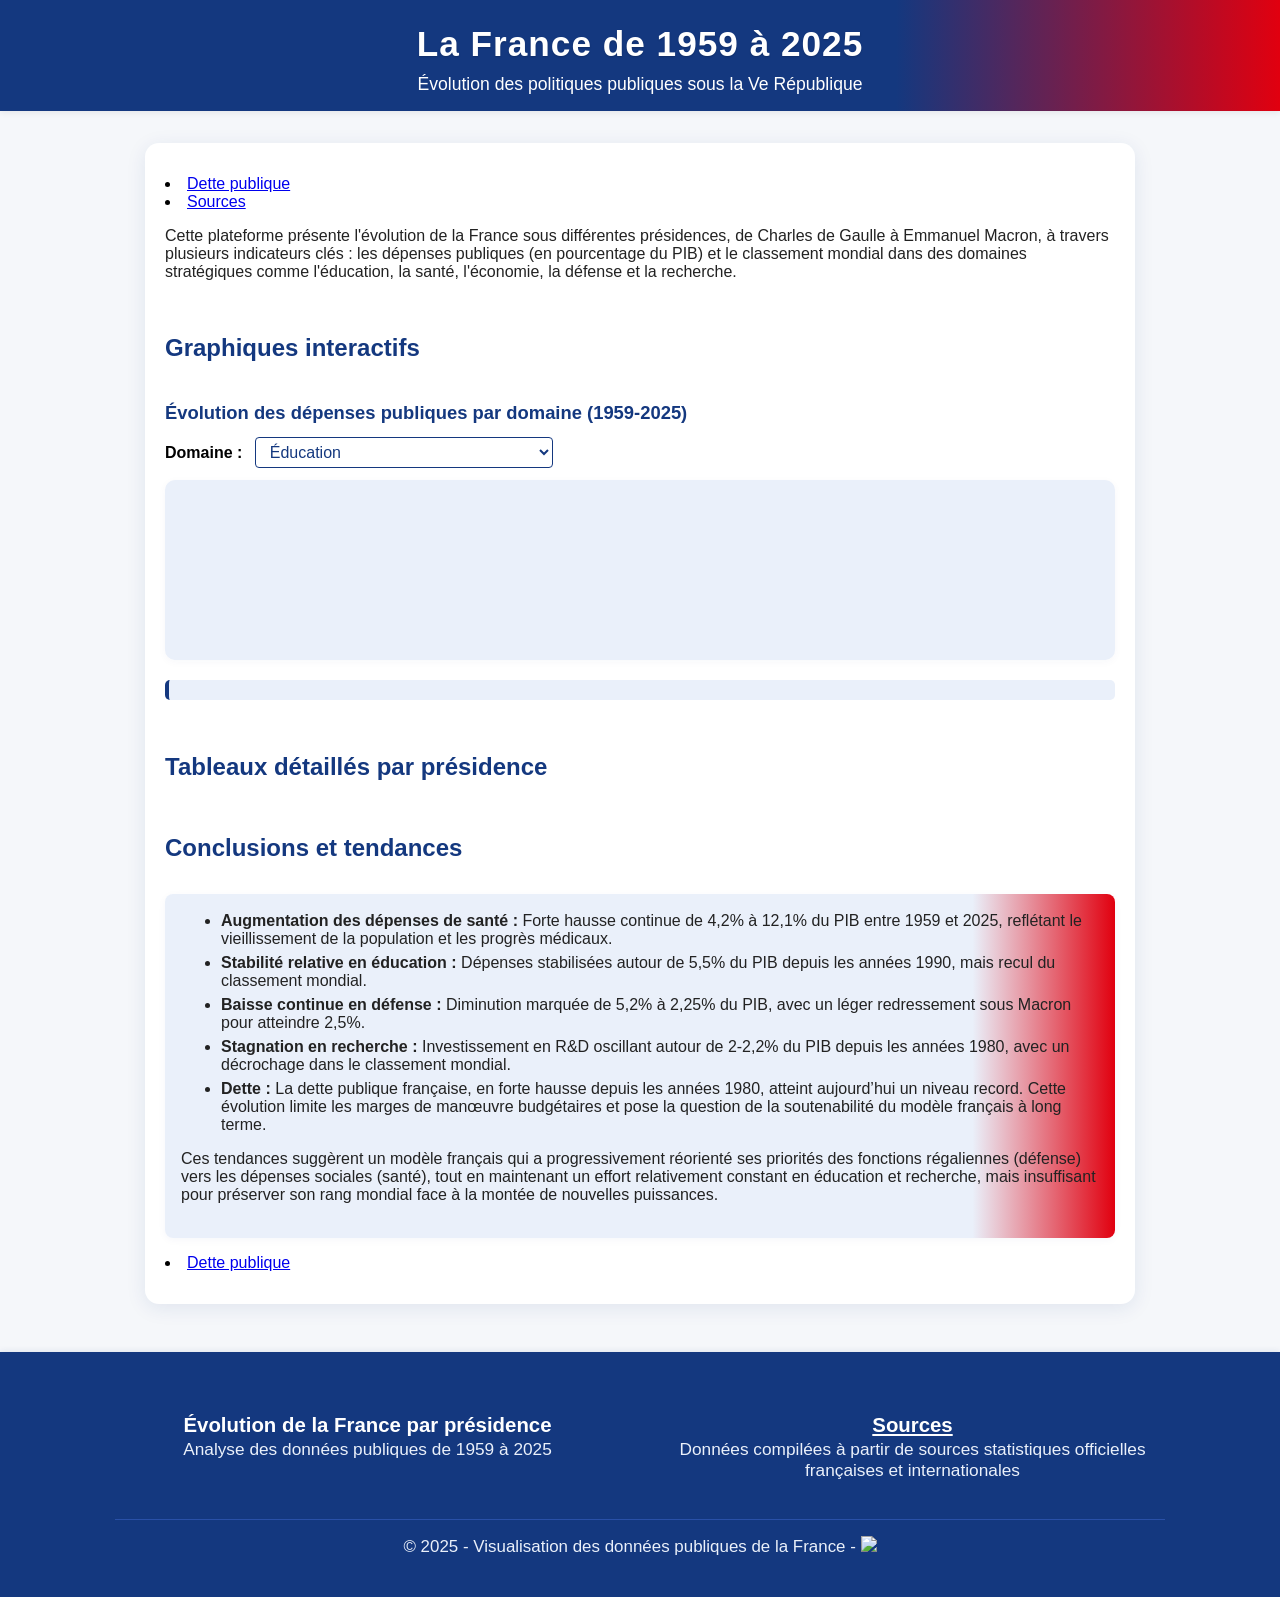
==== index.html @ f0d8b97c "Initial commit" ====
<!DOCTYPE html>
<html lang="fr">
<head>
	<!-- Google Tag Manager -->
	<script>(function(w,d,s,l,i){w[l]=w[l]||[];w[l].push({'gtm.start':
	new Date().getTime(),event:'gtm.js'});var f=d.getElementsByTagName(s)[0],
	j=d.createElement(s),dl=l!='dataLayer'?'&l='+l:'';j.async=true;j.src=
	'https://www.googletagmanager.com/gtm.js?id='+i+dl;f.parentNode.insertBefore(j,f);
	})(window,document,'script','dataLayer','GTM-PNFM7H8Q');</script>
	<!-- End Google Tag Manager -->
	
	<!-- Title tag (60 caractères max, mot-clé au début) -->
	<title>Évolution de la France par Présidence | Données et Classements 2025</title>

	<!-- Meta Description (140-160 caractères, bénéfice + appel à l’action) -->
	<meta name="description" content="Découvrez l’évolution de la France sous chaque président : dépenses publiques, classements mondiaux, santé, éducation, économie. Comparez les tendances et explorez les données clés.">

	<!-- Robots (pour indexation) -->
	<meta name="robots" content="index, follow">

	<!-- Canonical (évite le contenu dupliqué, à adapter si besoin) -->
	<link rel="canonical" href="https://franceevolution.netlify.app/">

	<!-- Viewport (expérience mobile) -->
	<meta name="viewport" content="width=device-width, initial-scale=1">

	<!-- Charset -->
	<meta charset="UTF-8">

	<!-- Open Graph pour Facebook et réseaux sociaux -->
	<meta property="og:title" content="Évolution de la France par Présidence | Données et Classements 2025">
	<meta property="og:description" content="Comparez l’évolution de la France sous chaque président : dépenses publiques, classements mondiaux, santé, éducation, économie.">
	<meta property="og:url" content="https://franceevolution.netlify.app/">
	<meta property="og:type" content="website">
	<meta property="og:image" content="https://franceevolution.netlify.app/dette.jpg"> <!-- À adapter à ton image de partage -->

	<!-- Twitter Card -->
	<meta name="twitter:card" content="summary_large_image">
	<meta name="twitter:title" content="Évolution de la France par Présidence | Données et Classements 2025">
	<meta name="twitter:description" content="Découvrez les tendances de la France sous chaque président : dépenses publiques, classements mondiaux, et plus.">
	<meta name="twitter:image" content="https://franceevolution.netlify.app/dette.jpg"> <!-- À adapter -->
  
  <script src="https://cdn.jsdelivr.net/npm/chart.js"></script>
  <link href="https://fonts.googleapis.com/css?family=Marianne,Roboto:400,700&display=swap" rel="stylesheet">
  <style>
    :root {
      --bleu-republique: #14387f;
      --bleu-fonce: #1b2b4f;
      --bleu-clair: #eaf0fa;
      --rouge-republique: #e1000f;
      --blanc: #fff;
      --gris-clair: #f5f7fa;
      --gris: #dbe2ef;
    }
    body {
      font-family: 'Marianne', 'Roboto', Arial, sans-serif;
      background: var(--gris-clair);
      margin: 0; padding: 0;
    }
    .fr-header {
      background: linear-gradient(90deg, var(--bleu-republique) 70%, var(--rouge-republique) 100%);
      color: var(--blanc);
      padding: 24px 0 16px 0;
      text-align: center;
      margin-bottom: 32px;
      box-shadow: 0 2px 6px #0001;
    }
    .fr-header h1 {
      margin: 0;
      font-size: 2.2em;
      letter-spacing: 1px;
      font-weight: 700;
      text-shadow: 0 1px 2px #0003;
    }
    .fr-container {
      max-width: 950px;
      margin: auto;
      background: var(--blanc);
      padding: 32px 20px 32px 20px;
      border-radius: 14px;
      box-shadow: 0 4px 20px #14387f18;
    }
    h2, h3 {
      color: var(--bleu-republique);
      margin-top: 2.2em;
      margin-bottom: .7em;
      font-weight: 700;
    }
    h2 { font-size: 1.5em; }
    h3 { font-size: 1.15em; }
    p, ul { color: #222; }
    select {
      font-size: 1em;
      border: 1px solid var(--bleu-republique);
      border-radius: 4px;
      padding: 5px 10px;
      background: var(--blanc);
      color: var(--bleu-republique);
      margin-left: 8px;
      margin-bottom: 12px;
    }
    .chart-container {
      background: var(--bleu-clair);
      border-radius: 10px;
      padding: 18px 12px 8px 12px;
      margin-bottom: 20px;
      box-shadow: 0 2px 8px #14387f09;
    }
    table {
      width: 100%;
      border-collapse: separate;
      border-spacing: 0;
      margin-bottom: 32px;
      background: var(--blanc);
      border-radius: 8px;
      overflow: hidden;
      box-shadow: 0 2px 6px #14387f0c;
    }
    th, td {
      padding: 8px 8px;
      border-bottom: 1px solid var(--gris);
      text-align: left;
    }
    th {
      background: var(--bleu-republique);
      color: var(--blanc);
      font-weight: 700;
      font-size: 1em;
    }
    tr:last-child td { border-bottom: none; }
    tr:hover td { background: var(--bleu-clair); }
    .president-title {
      color: var(--bleu-fonce);
      background: linear-gradient(90deg, var(--bleu-clair) 80%, var(--rouge-republique) 100%);
      padding: 8px 0 8px 12px;
      border-radius: 6px;
      font-weight: 700;
      margin: 32px 0 6px 0;
      font-size: 1.08em;
    }
    .explication {
      background: var(--bleu-clair);
      color: var(--bleu-republique);
      border-left: 4px solid var(--bleu-republique);
      border-radius: 5px;
      padding: 10px 16px;
      margin-bottom: 18px;
      margin-top: 8px;
      font-size: 1em;
    }
    .conclusions {
      background: linear-gradient(90deg, var(--bleu-clair) 85%, var(--rouge-republique) 100%);
      border-radius: 8px;
      padding: 18px 16px;
      margin-top: 32px;
      box-shadow: 0 2px 8px #14387f0a;
    }
    .conclusions ul {
      margin-top: 0;
      margin-bottom: 12px;
    }
    .conclusions li {
      margin-bottom: 6px;
    }
    @media (max-width: 700px) {
      .fr-container {padding: 12px;}
      .fr-header {font-size: 1em;}
      th, td {font-size: .97em;}
    }
	.fr-footer {
	  background: var(--bleu-republique);
	  color: var(--blanc);
	  padding: 24px 0 18px 0;
	  text-align: center;
	  font-size: 1.1em;
	  margin-top: 40px;
	}
	.fr-footer__content {
	  max-width: 950px;
	  margin: auto;
	}
	.fr-footer {
	  background: var(--bleu-republique);
	  color: var(--blanc);
	  margin-top: 48px;
	  font-size: 1.08em;
	  box-shadow: 0 -1px 6px #14387f18;
	}
	.fr-footer__content {
	  max-width: 1050px;
	  margin: 0 auto;
	  padding: 38px 32px 18px 32px;
	}
	.fr-footer__row {
	  display: flex;
	  justify-content: space-between;
	  gap: 40px;
	  flex-wrap: wrap;
	}
	.fr-footer__col {
	  min-width: 260px;
	  flex: 1 1 0;
	}
	.fr-footer__title {
	  font-weight: 700;
	  font-size: 1.18em;
	  margin-bottom: 2px;
	  color: var(--blanc);
	}
	.fr-footer__desc {
	  font-size: 1em;
	  color: #eaf0fa;
	  margin-bottom: 10px;
	}
	.fr-footer__divider {
	  border: none;
	  border-top: 1px solid #2950a7;
	  margin: 28px 0 16px 0;
	}
	.fr-footer__copyright {
	  text-align: center;
	  color: #eaf0fa;
	  font-size: 0.98em;
	  margin-bottom: 4px;
	}
	@media (max-width: 800px) {
	  .fr-footer__row {
		flex-direction: column;
		gap: 0;
	  }
	  .fr-footer__content {
		padding: 28px 10px 12px 10px;
	  }
	}
</style>
</head>
<body>
<!-- Google Tag Manager (noscript) -->
<noscript><iframe src="https://www.googletagmanager.com/ns.html?id=GTM-PNFM7H8Q"
height="0" width="0" style="display:none;visibility:hidden"></iframe></noscript>
<!-- End Google Tag Manager (noscript) -->
  <div class="fr-header">
    <h1>La France de 1959 à 2025</h1>
    <div style="font-size:1.1em; font-weight:400; margin-top:10px;">
      Évolution des politiques publiques sous la Ve République
    </div>
  </div>
  <div class="fr-container">
            <li><a href="dette_presidents.html">Dette publique</a></li>
          <li><a href="sources.html">Sources</a></li>
    <p>
      Cette plateforme présente l'évolution de la France sous différentes présidences, de Charles de Gaulle à Emmanuel Macron, à travers plusieurs indicateurs clés : les dépenses publiques (en pourcentage du PIB) et le classement mondial dans des domaines stratégiques comme l'éducation, la santé, l'économie, la défense et la recherche.
    </p>

    <h2>Graphiques interactifs</h2>
    <h3>Évolution des dépenses publiques par domaine (1959-2025)</h3>
    <label for="domaine"><b>Domaine :</b></label>
    <select id="domaine">
      <option value="education">Éducation</option>
      <option value="sante">Santé</option>
      <option value="defense">Défense</option>
      <option value="recherche">Recherche</option>
      <option value="economie">Économie (classement uniquement)</option>
    </select>
    <div class="chart-container">
      <canvas id="graphique"></canvas>
    </div>
    <div id="explication" class="explication"></div>

    <h2>Tableaux détaillés par présidence</h2>
    <div id="tableaux"></div>

    <h2>Conclusions et tendances</h2>
    <div class="conclusions">
      <ul>
        <li><b>Augmentation des dépenses de santé :</b> Forte hausse continue de 4,2% à 12,1% du PIB entre 1959 et 2025, reflétant le vieillissement de la population et les progrès médicaux.</li>
        <li><b>Stabilité relative en éducation :</b> Dépenses stabilisées autour de 5,5% du PIB depuis les années 1990, mais recul du classement mondial.</li>
        <li><b>Baisse continue en défense :</b> Diminution marquée de 5,2% à 2,25% du PIB, avec un léger redressement sous Macron pour atteindre 2,5%.</li>
        <li><b>Stagnation en recherche :</b> Investissement en R&D oscillant autour de 2-2,2% du PIB depuis les années 1980, avec un décrochage dans le classement mondial.</li>
		<li><b>Dette :</b> La dette publique française, en forte hausse depuis les années 1980, atteint aujourd’hui un niveau record. Cette évolution limite les marges de manœuvre budgétaires et pose la question de la soutenabilité du modèle français à long terme.
		</li>		
      </ul>
      <p>
        Ces tendances suggèrent un modèle français qui a progressivement réorienté ses priorités des fonctions régaliennes (défense) vers les dépenses sociales (santé), tout en maintenant un effort relativement constant en éducation et recherche, mais insuffisant pour préserver son rang mondial face à la montée de nouvelles puissances.
      </p>
    </div>
	<P></p><li><a href="dette_presidents.html">Dette publique</a></li>
  </div>
<script>
// Données pour les graphiques
const data = {
  education: [
    { name: "De Gaulle (1959-1969)", depenses: 4.2, classement: 15 },
    { name: "Pompidou (1969-1974)", depenses: 4.9, classement: 13 },
    { name: "Giscard (1974-1981)", depenses: 5.1, classement: 12 },
    { name: "Mitterrand (1981-1995)", depenses: 5.5, classement: 10 },
    { name: "Chirac (1995-2007)", depenses: 5.7, classement: 14 },
    { name: "Sarkozy (2007-2012)", depenses: 5.5, classement: 17 },
    { name: "Hollande (2012-2017)", depenses: 5.5, classement: 19 },
    { name: "Macron (2017-2025)", depenses: 5.3, classement: 22 }
  ],
  sante: [
    { name: "De Gaulle (1959-1969)", depenses: 4.8, classement: 12 },
    { name: "Pompidou (1969-1974)", depenses: 5.5, classement: 10 },
    { name: "Giscard (1974-1981)", depenses: 6.4, classement: 8 },
    { name: "Mitterrand (1981-1995)", depenses: 8.4, classement: 6 },
    { name: "Chirac (1995-2007)", depenses: 10.4, classement: 7 },
    { name: "Sarkozy (2007-2012)", depenses: 11.1, classement: 9 },
    { name: "Hollande (2012-2017)", depenses: 11.4, classement: 10 },
    { name: "Macron (2017-2025)", depenses: 11.8, classement: 12 }
  ],
  defense: [
    { name: "De Gaulle (1959-1969)", depenses: 5.0, classement: 3 },
    { name: "Pompidou (1969-1974)", depenses: 3.9, classement: 4 },
    { name: "Giscard (1974-1981)", depenses: 3.5, classement: 4 },
    { name: "Mitterrand (1981-1995)", depenses: 3.1, classement: 4 },
    { name: "Chirac (1995-2007)", depenses: 2.7, classement: 5 },
    { name: "Sarkozy (2007-2012)", depenses: 2.3, classement: 6 },
    { name: "Hollande (2012-2017)", depenses: 2.3, classement: 6 },
    { name: "Macron (2017-2025)", depenses: 2.4, classement: 7 }
  ],
  recherche: [
    { name: "De Gaulle (1959-1969)", depenses: 1.6, classement: 8 },
    { name: "Pompidou (1969-1974)", depenses: 1.9, classement: 8 },
    { name: "Giscard (1974-1981)", depenses: 1.8, classement: 9 },
    { name: "Mitterrand (1981-1995)", depenses: 2.0, classement: 8 },
    { name: "Chirac (1995-2007)", depenses: 2.1, classement: 9 },
    { name: "Sarkozy (2007-2012)", depenses: 2.2, classement: 11 },
    { name: "Hollande (2012-2017)", depenses: 2.2, classement: 12 },
    { name: "Macron (2017-2025)", depenses: 2.2, classement: 13 }
  ],
  economie: [
    { name: "De Gaulle (1959-1969)", depenses: null, classement: 6 },
    { name: "Pompidou (1969-1974)", depenses: null, classement: 6 },
    { name: "Giscard (1974-1981)", depenses: null, classement: 5 },
    { name: "Mitterrand (1981-1995)", depenses: null, classement: 6 },
    { name: "Chirac (1995-2007)", depenses: null, classement: 7 },
    { name: "Sarkozy (2007-2012)", depenses: null, classement: 6 },
    { name: "Hollande (2012-2017)", depenses: null, classement: 6 },
    { name: "Macron (2017-2025)", depenses: null, classement: 8 }
  ]
};

const explications = {
  education: "L'effort budgétaire pour l'éducation a augmenté jusqu'au milieu des années 90 pour ensuite se stabiliser autour de 5,5% du PIB. Cependant, malgré ces dépenses relativement stables, le classement mondial de la France s'est dégradé progressivement, passant du top 10 à une position autour de la 20ème place.",
  sante: "Les dépenses de santé ont connu une forte augmentation, passant d'environ 5% à près de 12% du PIB entre 1959 et 2025. Paradoxalement, malgré cette hausse continue des dépenses, la position mondiale de la France s'est légèrement dégradée depuis les années 2000, suggérant des problèmes d'efficience du système de santé.",
  defense: "Les dépenses de défense ont fortement diminué depuis l'ère de Gaulle (5% du PIB) jusqu'aux années 2010 (2,3%). Un léger rebond est observable sous la présidence Macron. Ce désengagement progressif s'est traduit par un recul dans le classement mondial, la France passant de la 3ème à la 7ème place.",
  recherche: "Les dépenses en recherche et développement sont relativement stables depuis les années 80, autour de 2-2,2% du PIB. Toutefois, la position mondiale de la France s'est détériorée, suggérant un effort insuffisant par rapport à d'autres pays qui investissent davantage dans l'innovation.",
  economie: "La position économique mondiale de la France s'est globalement maintenue entre la 5ème et la 8ème place, avec une tendance au léger recul sur la période récente. Ce phénomène reflète principalement l'émergence de nouvelles puissances économiques (Chine, Inde, Brésil) plutôt qu'un déclin absolu.<br><b>Note :</b> Pour l'économie, seul le classement du PIB nominal est représenté."
};

let chart;
function updateChart(domaine) {
  const ctx = document.getElementById('graphique').getContext('2d');
  const d = data[domaine];
  const labels = d.map(x => x.name);
  const classement = d.map(x => x.classement);
  const depenses = d.map(x => x.depenses);

  if(chart) chart.destroy();

  const datasets = [];
  if(domaine !== 'economie') {
    datasets.push({
      label: 'Dépenses (% PIB)',
      data: depenses,
      borderColor: '#14387f',
      backgroundColor: 'rgba(20,56,127,0.08)',
      pointBackgroundColor: '#14387f',
      yAxisID: 'y',
      spanGaps: true,
      tension: 0.35
    });
  }
  datasets.push({
    label: 'Classement mondial',
    data: classement,
    borderColor: '#e1000f',
    backgroundColor: 'rgba(225,0,15,0.08)',
    pointBackgroundColor: '#e1000f',
    yAxisID: 'y1',
    tension: 0.35
  });

  chart = new Chart(ctx, {
    type: 'line',
    data: { labels, datasets },
    options: {
      responsive: true,
      interaction: { mode: 'index', intersect: false },
      stacked: false,
      plugins: { legend: { position: 'top' } },
      scales: {
        y: {
          type: 'linear',
          display: domaine !== 'economie',
          position: 'left',
          title: { display: true, text: '% du PIB', color: '#14387f' },
          grid: { color: '#eaf0fa' },
          ticks: { color: '#14387f' }
        },
        y1: {
          type: 'linear',
          display: true,
          position: 'right',
          reverse: true,
          title: { display: true, text: 'Classement mondial (plus bas = mieux)', color: '#e1000f' },
          grid: { drawOnChartArea: false },
          ticks: { color: '#e1000f' }
        }
      }
    }
  });

  document.getElementById('explication').innerHTML = explications[domaine];
}

document.getElementById('domaine').addEventListener('change', function() {
  updateChart(this.value);
});
updateChart('education');

// Tableaux détaillés par présidence
const tableaux = [
  {
    president: "Charles de Gaulle (1959-1969)",
    data: [
      ["Éducation", "3,5% → 4,8%", "~15ème", "Réforme de l'enseignement supérieur, création des IUT"],
      ["Santé", "4,2% → 5,3%", "~12ème", "Création des CHU, développement du système de sécurité sociale"],
      ["Économie", "N/A", "~6ème", '"Trente Glorieuses", croissance moyenne de 5%'],
      ["Défense", "5,2% → 4,8%", "3ème", "Développement de la force de frappe nucléaire"],
      ["Recherche", "1,4% → 1,8%", "~8ème", "Création du CNES, développement aérospatial"],
	  ["Dette", "25% → 15%", "~140ᵉ", "Baisse de 10 points du PIB sur le mandat"]
    ]
  },
  {
    president: "Georges Pompidou (1969-1974)",
    data: [
      ["Éducation", "4,8% → 5,0%", "~13ème", "Poursuite des réformes universitaires"],
      ["Santé", "5,3% → 5,7%", "~10ème", "Amélioration de la couverture sociale"],
      ["Économie", "N/A", "~6ème", "Croissance moyenne de 5,2%"],
      ["Défense", "4,0% → 3,7%", "4ème", "Modernisation des forces conventionnelles"],
      ["Recherche", "1,8% → 1,9%", "~8ème", "Développement technologique et industriel"],
	  ["Dette", "15% → 14,5%", "~130ᵉ", "Baisse de 0,5 point du PIB sur le mandat"]
    ]
  },
  {
    president: "Valéry Giscard d'Estaing (1974-1981)",
    data: [
      ["Éducation", "5,0% → 5,1%", "~12ème", "Réforme du collège unique (Haby)"],
      ["Santé", "5,7% → 7,0%", "~8ème", "Extension de la sécurité sociale"],
      ["Économie", "N/A", "~5ème", "Chocs pétroliers, début de la crise économique"],
      ["Défense", "3,7% → 3,3%", "4ème", "Restructuration des industries d'armement"],
      ["Recherche", "1,9% → 1,8%", "~9ème", "Développement du programme nucléaire civil"],
	  ["Dette", "14,5% → 21%", "~120ᵉ", "Hausse de 6,5 points du PIB sur le mandat"]
    ]
  },
  {
    president: "François Mitterrand (1981-1995)",
    data: [
      ["Éducation", "5,1% → 5,9%", "~10ème", "Objectif 80% au bac, création des IUFM"],
      ["Santé", "7,0% → 9,8%", "~6ème", "CMU, amélioration de l'accès aux soins"],
      ["Économie", "N/A", "~5ème → ~7ème", "Nationalisations puis privatisations, crise de 1993"],
      ["Défense", "3,3% → 3,0%", "4ème", "Modernisation de la dissuasion nucléaire"],
      ["Recherche", "1,8% → 2,2%", "~8ème", "Grands programmes technologiques (TGV, Ariane)"],
	  ["Dette", "21% → 56%", "~50ᵉ", "Hausse de 35 points du PIB sur le mandat"]
    ]
  },
  {
    president: "Jacques Chirac (1995-2007)",
    data: [
      ["Éducation", "5,9% → 5,6%", "12ème → 15ème", "Réformes des universités et de l'enseignement pro"],
      ["Santé", "9,8% → 10,9%", "6ème → 8ème", "Instauration de la CMU, réforme hospitalière"],
      ["Économie", "N/A", "7ème → 6ème", "Adoption de l'euro, croissance modérée"],
      ["Défense", "3,0% → 2,4%", "4ème → 5ème", "Fin du service militaire, professionnalisation"],
      ["Recherche", "2,2% → 2,1%", "8ème → 10ème", "Relative stagnation, début du décrochage"],
	  ["Dette", "56% → 65%", "~35ᵉ", "Hausse de 9 points du PIB sur le mandat"]
    ]
  },
  {
    president: "Nicolas Sarkozy (2007-2012)",
    data: [
      ["Éducation", "5,6% → 5,5%", "15ème → 18ème", "Autonomie des universités, réduction postes"],
      ["Santé", "10,9% → 11,3%", "8ème → 10ème", "Loi HPST, crise des hôpitaux"],
      ["Économie", "N/A", "6ème → 5ème", "Crise financière de 2008, plans de relance"],
      ["Défense", "2,4% → 2,3%", "5ème → 6ème", "Réintégration dans l'OTAN, réduction du format"],
      ["Recherche", "2,1% → 2,2%", "10ème → 12ème", "Programme Investissements d'Avenir"],
	  ["Dette", "65% → 91%", "~20ᵉ", "Hausse de 26 points du PIB sur le mandat"]
    ]
  },
  {
    president: "François Hollande (2012-2017)",
    data: [
      ["Éducation", "5,5% → 5,4%", "18ème → 20ème", "Réforme des rythmes scolaires, création postes"],
      ["Santé", "11,3% → 11,5%", "10ème → 11ème", "Loi Santé, tiers payant"],
      ["Économie", "N/A", "5ème → 7ème", "Pacte de responsabilité, crédit d'impôt compétitivité"],
      ["Défense", "2,3% → 2,25%", "6ème → 6ème", "Opérations extérieures (Mali, Syrie)"],
      ["Recherche", "2,2% → 2,3%", "12ème → 11ème", "Légère hausse des investissements"],
	  ["Dette", "91% → 99%", "~15ᵉ", "Hausse de 8 points du PIB sur le mandat"]
    ]
  },
  {
    president: "Emmanuel Macron (2017-2025)",
    data: [
      ["Éducation", "5,4% → 5,3%", "20ème → 23ème", "Réformes du baccalauréat, dédoublement CP/CE1 en REP"],
      ["Santé", "11,5% → 12,1%", "11ème → 13ème", "Plan Ma Santé 2022, gestion Covid-19, Ségur"],
      ["Économie", "N/A", "7ème → 8ème", "Réformes du travail et de la fiscalité, Covid, inflation"],
      ["Défense", "2,25% → 2,5%", "6ème → 7ème", "Hausse budget, Loi de programmation 2.0% OTAN"],
      ["Recherche", "2,3% → 2,1%", "11ème → 15ème", "Loi de Programmation Recherche, crédits d'innovation"],
	  ["Dette", "99% → 111%", "~12ᵉ", "Hausse de 12 points du PIB sur le mandat (estimation 2024)"]
    ]
  }
];

let html = '';
for (const pres of tableaux) {
  html += `<div class="president-title">${pres.president}</div><table><thead><tr>
    <th>Domaine</th><th>Dépenses (% du PIB)</th><th>Classement mondial</th><th>Notes</th>
    </tr></thead><tbody>`;
  for (const row of pres.data) {
    html += `<tr>${row.map(cell => `<td>${cell}</td>`).join('')}</tr>`;
  }
  html += `</tbody></table>`;
}
document.getElementById('tableaux').innerHTML = html;
</script>
	<footer class="fr-footer">
	  <div class="fr-footer__content">
		<div class="fr-footer__row">
		  <div class="fr-footer__col">
			<div class="fr-footer__title">Évolution de la France par présidence</div>
			<div class="fr-footer__desc">Analyse des données publiques de 1959 à 2025</div>
		  </div>
		  <div class="fr-footer__col">
			<div class="fr-footer__title"><a href="sources.html" style="color:inherit;text-decoration:underline;">Sources</a></div>
			<div class="fr-footer__desc">Données compilées à partir de sources statistiques officielles françaises et internationales</div>
		  </div>
		</div>
		<hr class="fr-footer__divider">
		<div class="fr-footer__copyright">
		  © 2025 - Visualisation des données publiques de la France - <a href="http://www.mon-compteur.fr"><img src="http://www.mon-compteur.fr/html_c01genv2-245014-3" border="0" /></a>

		</div>
	  </div>
	</footer>
</body>
</html>
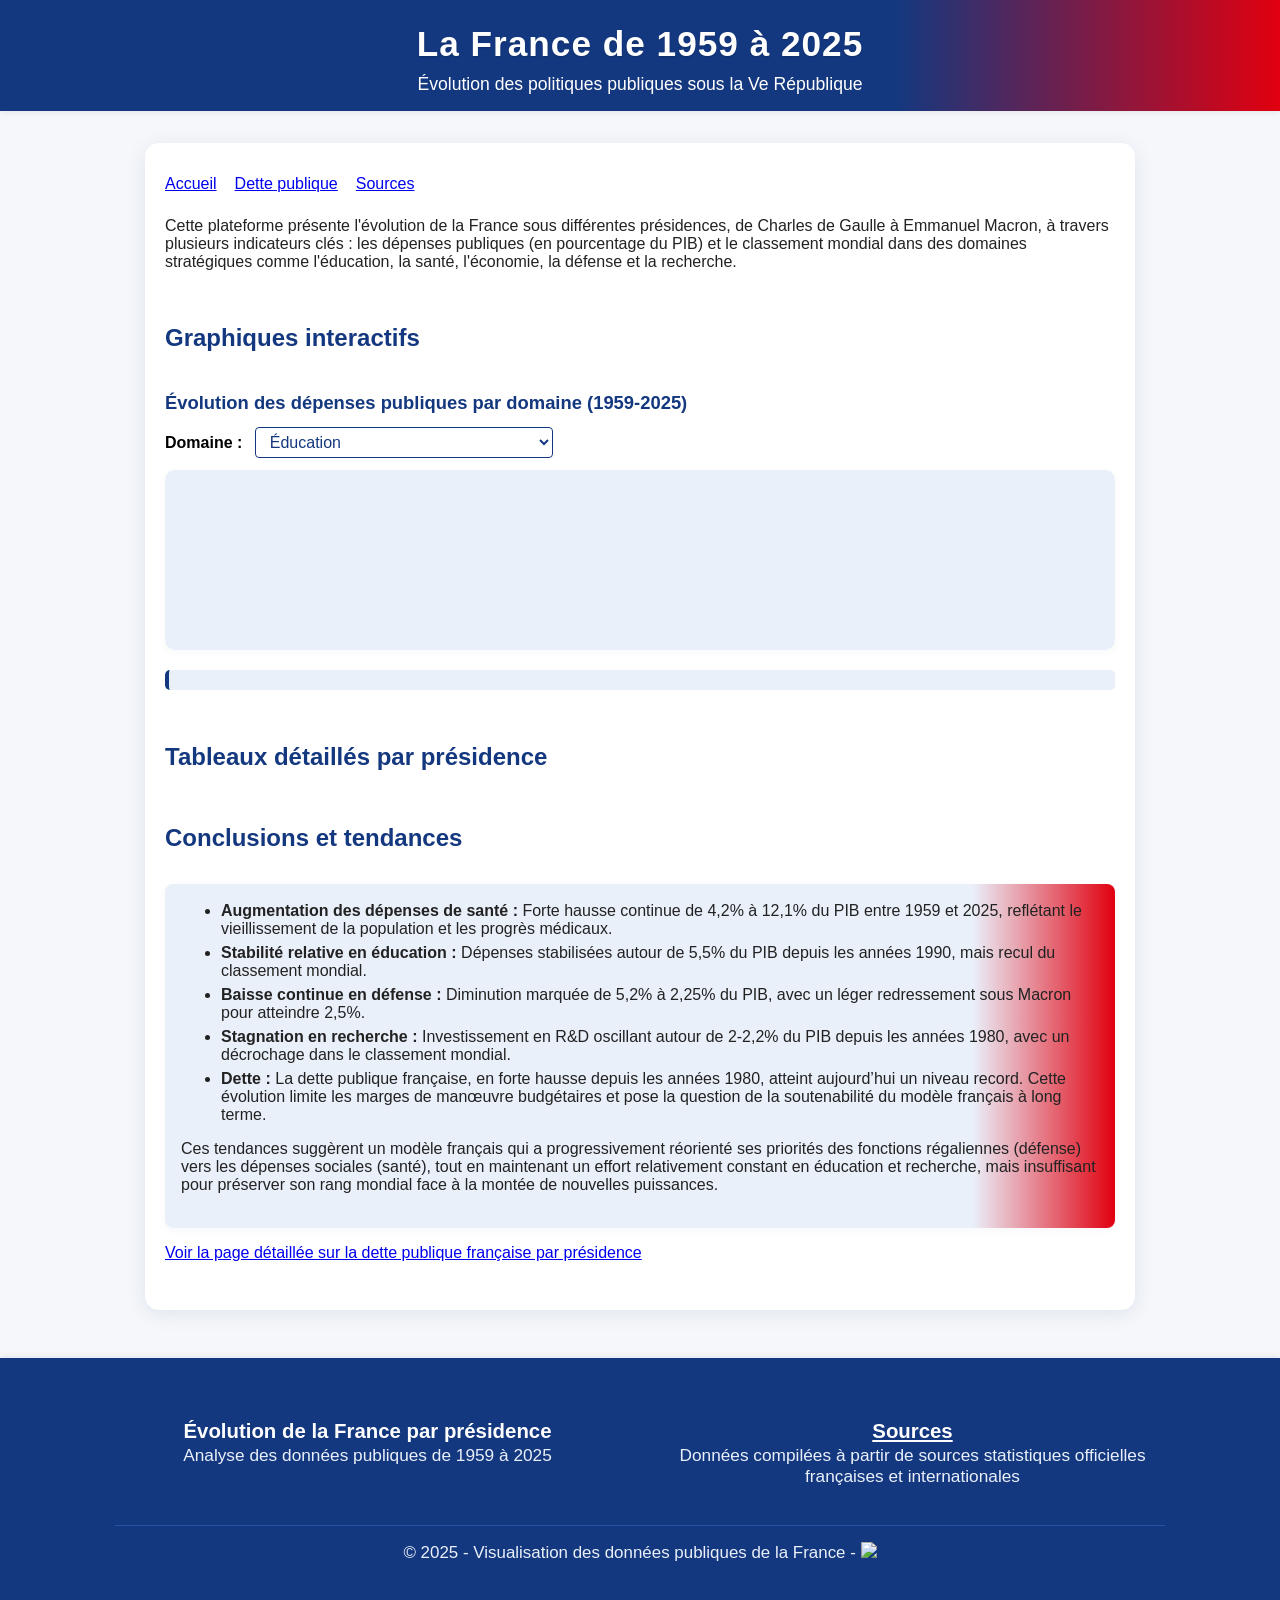
==== commit 00c79ced: "Improve SEO metadata and add sitemap" ====
--- a/index.html
+++ b/index.html
@@ -19,7 +19,7 @@
 	<meta name="robots" content="index, follow">
 
 	<!-- Canonical (évite le contenu dupliqué, à adapter si besoin) -->
-	<link rel="canonical" href="https://franceevolution.netlify.app/">
+  <link rel="canonical" href="https://maurice-churlet.github.io/France-Evolution-Site/">
 
 	<!-- Viewport (expérience mobile) -->
 	<meta name="viewport" content="width=device-width, initial-scale=1">
@@ -30,15 +30,26 @@
 	<!-- Open Graph pour Facebook et réseaux sociaux -->
 	<meta property="og:title" content="Évolution de la France par Présidence | Données et Classements 2025">
 	<meta property="og:description" content="Comparez l’évolution de la France sous chaque président : dépenses publiques, classements mondiaux, santé, éducation, économie.">
-	<meta property="og:url" content="https://franceevolution.netlify.app/">
+  <meta property="og:url" content="https://maurice-churlet.github.io/France-Evolution-Site/">
 	<meta property="og:type" content="website">
-	<meta property="og:image" content="https://franceevolution.netlify.app/dette.jpg"> <!-- À adapter à ton image de partage -->
+  <meta property="og:site_name" content="France Evolution Site">
+  <meta property="og:image" content="https://maurice-churlet.github.io/France-Evolution-Site/dette.jpg">
 
 	<!-- Twitter Card -->
 	<meta name="twitter:card" content="summary_large_image">
 	<meta name="twitter:title" content="Évolution de la France par Présidence | Données et Classements 2025">
 	<meta name="twitter:description" content="Découvrez les tendances de la France sous chaque président : dépenses publiques, classements mondiaux, et plus.">
-	<meta name="twitter:image" content="https://franceevolution.netlify.app/dette.jpg"> <!-- À adapter -->
+  <meta name="twitter:image" content="https://maurice-churlet.github.io/France-Evolution-Site/dette.jpg">
+  <script type="application/ld+json">
+  {
+    "@context": "https://schema.org",
+    "@type": "WebSite",
+    "name": "La France de 1959 à 2025",
+    "url": "https://maurice-churlet.github.io/France-Evolution-Site/",
+    "description": "Analyse de l'évolution des dépenses publiques, de la dette publique et des classements internationaux de la France sous la Ve République.",
+    "inLanguage": "fr-FR"
+  }
+  </script>
   
   <script src="https://cdn.jsdelivr.net/npm/chart.js"></script>
   <link href="https://fonts.googleapis.com/css?family=Marianne,Roboto:400,700&display=swap" rel="stylesheet">
@@ -246,8 +257,13 @@
     </div>
   </div>
   <div class="fr-container">
-            <li><a href="dette_presidents.html">Dette publique</a></li>
-          <li><a href="sources.html">Sources</a></li>
+    <nav aria-label="Navigation principale" style="margin-bottom:24px;">
+      <ul style="display:flex;gap:18px;flex-wrap:wrap;list-style:none;padding:0;margin:0;">
+        <li><a href="index.html">Accueil</a></li>
+        <li><a href="dette_presidents.html">Dette publique</a></li>
+        <li><a href="sources.html">Sources</a></li>
+      </ul>
+    </nav>
     <p>
       Cette plateforme présente l'évolution de la France sous différentes présidences, de Charles de Gaulle à Emmanuel Macron, à travers plusieurs indicateurs clés : les dépenses publiques (en pourcentage du PIB) et le classement mondial dans des domaines stratégiques comme l'éducation, la santé, l'économie, la défense et la recherche.
     </p>
@@ -284,7 +300,7 @@
         Ces tendances suggèrent un modèle français qui a progressivement réorienté ses priorités des fonctions régaliennes (défense) vers les dépenses sociales (santé), tout en maintenant un effort relativement constant en éducation et recherche, mais insuffisant pour préserver son rang mondial face à la montée de nouvelles puissances.
       </p>
     </div>
-	<P></p><li><a href="dette_presidents.html">Dette publique</a></li>
+	<p><a href="dette_presidents.html">Voir la page détaillée sur la dette publique française par présidence</a></p>
   </div>
 <script>
 // Données pour les graphiques
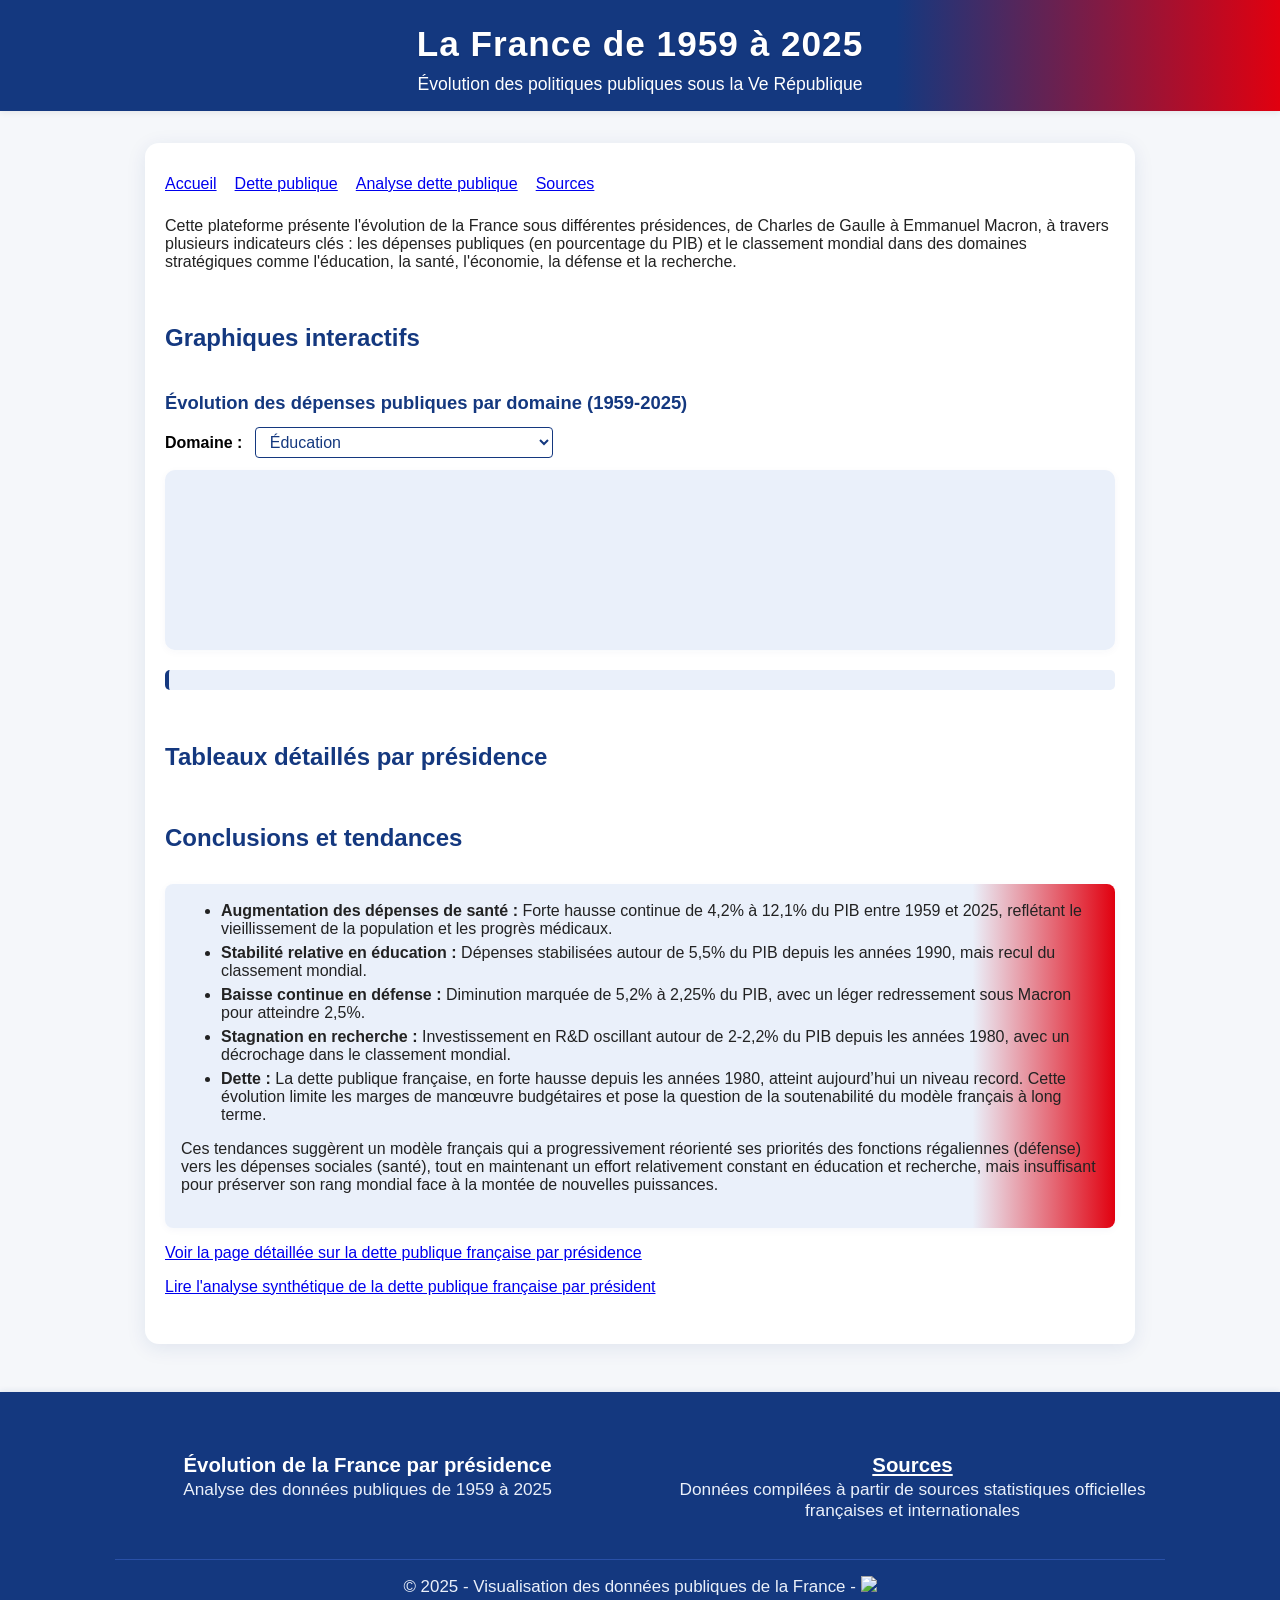
==== commit 31206fbe: "Add SEO article page for public debt" ====
--- a/index.html
+++ b/index.html
@@ -261,6 +261,7 @@
       <ul style="display:flex;gap:18px;flex-wrap:wrap;list-style:none;padding:0;margin:0;">
         <li><a href="index.html">Accueil</a></li>
         <li><a href="dette_presidents.html">Dette publique</a></li>
+        <li><a href="dette-publique-france-president.html">Analyse dette publique</a></li>
         <li><a href="sources.html">Sources</a></li>
       </ul>
     </nav>
@@ -301,6 +302,7 @@
       </p>
     </div>
 	<p><a href="dette_presidents.html">Voir la page détaillée sur la dette publique française par présidence</a></p>
+  <p><a href="dette-publique-france-president.html">Lire l'analyse synthétique de la dette publique française par président</a></p>
   </div>
 <script>
 // Données pour les graphiques
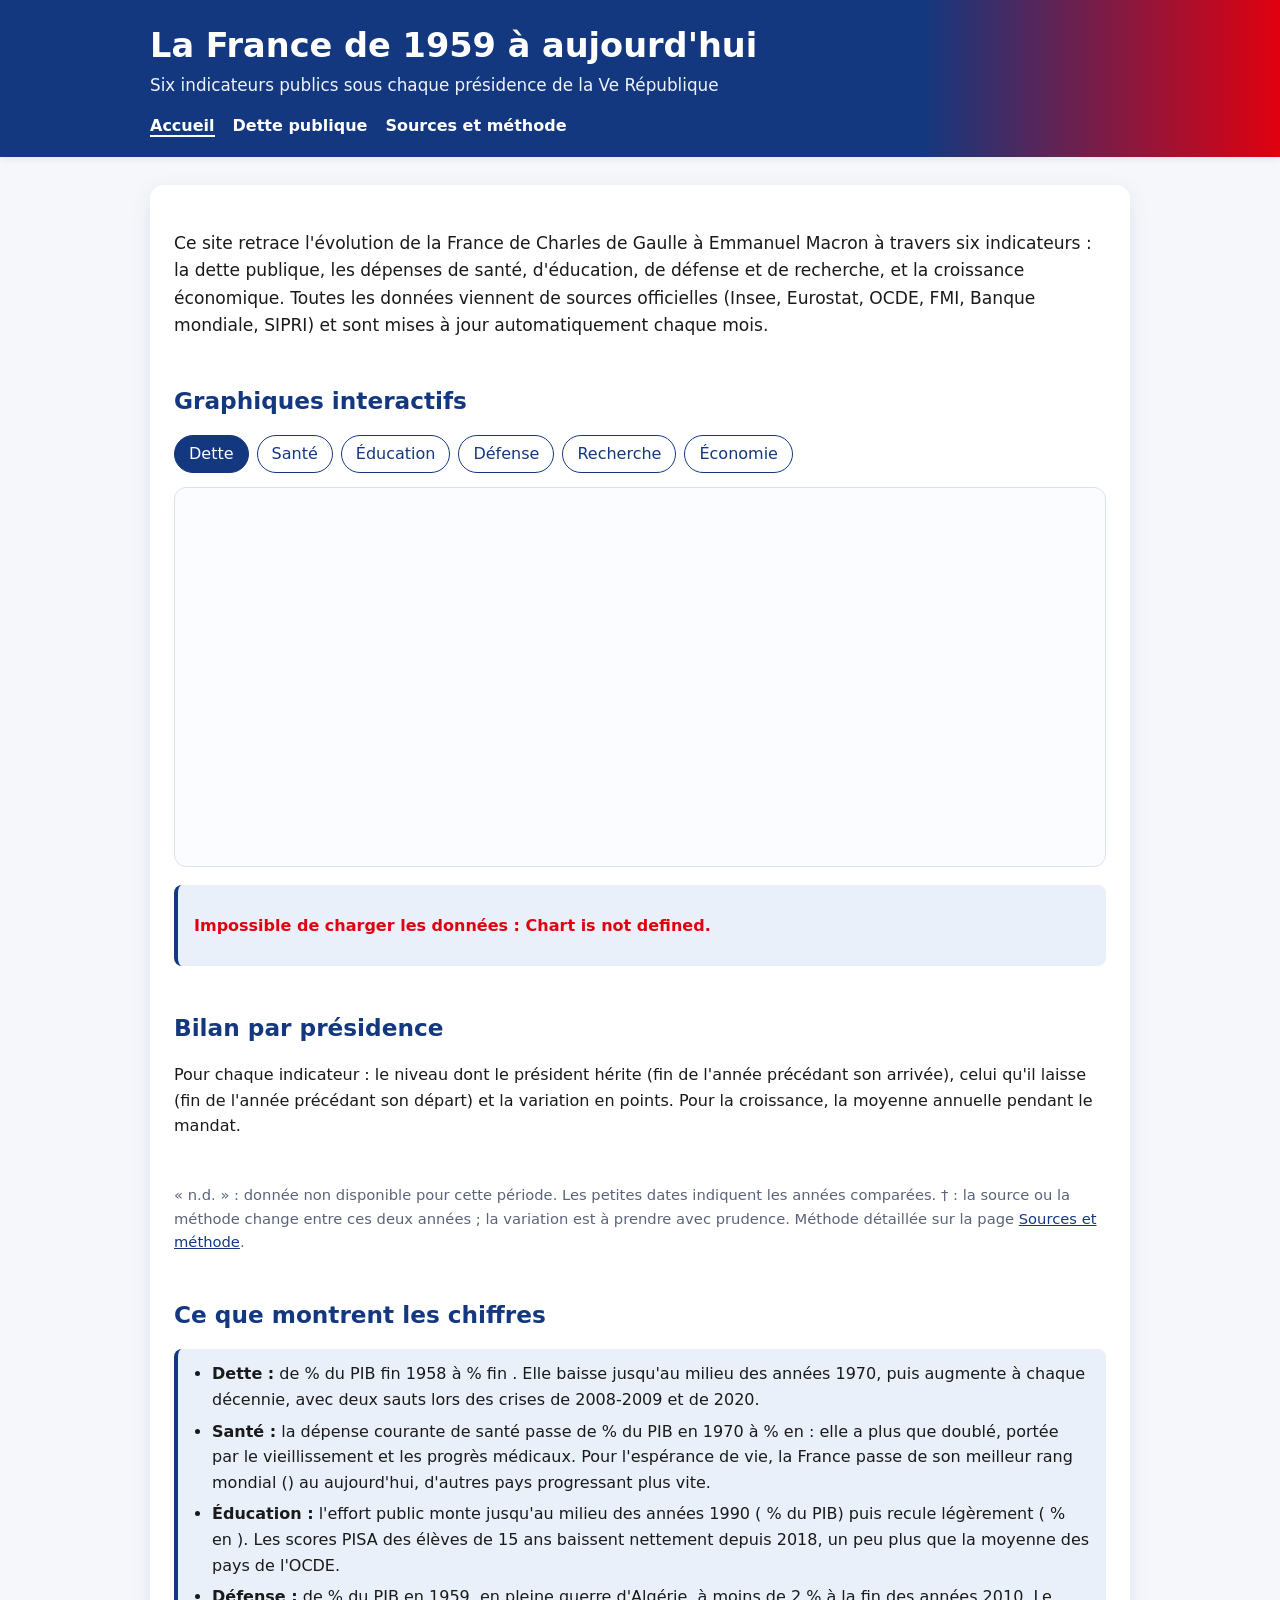
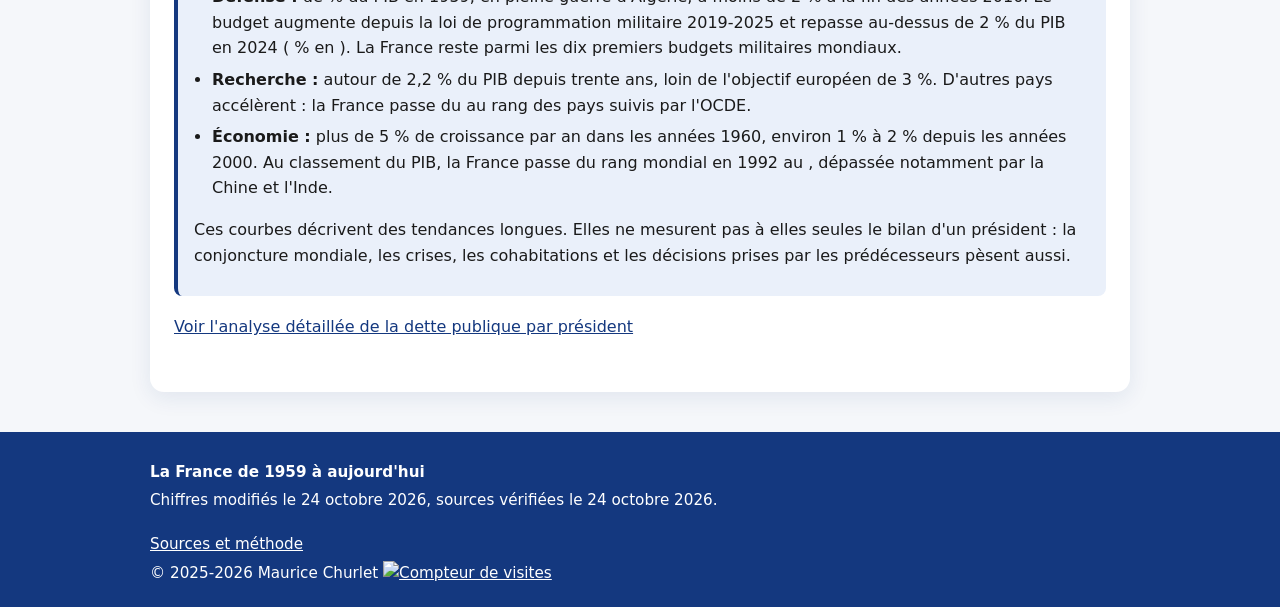
==== commit e08d50ef: "Données officielles automatisées et refonte des pages - scripts/maj_donnees.py télécharge les séries" ====
--- a/index.html
+++ b/index.html
@@ -1,565 +1,241 @@
 <!DOCTYPE html>
 <html lang="fr">
 <head>
-	<!-- Google Tag Manager -->
-	<script>(function(w,d,s,l,i){w[l]=w[l]||[];w[l].push({'gtm.start':
-	new Date().getTime(),event:'gtm.js'});var f=d.getElementsByTagName(s)[0],
-	j=d.createElement(s),dl=l!='dataLayer'?'&l='+l:'';j.async=true;j.src=
-	'https://www.googletagmanager.com/gtm.js?id='+i+dl;f.parentNode.insertBefore(j,f);
-	})(window,document,'script','dataLayer','GTM-PNFM7H8Q');</script>
-	<!-- End Google Tag Manager -->
-	
-	<!-- Title tag (60 caractères max, mot-clé au début) -->
-	<title>Évolution de la France par Présidence | Données et Classements 2025</title>
-
-	<!-- Meta Description (140-160 caractères, bénéfice + appel à l’action) -->
-	<meta name="description" content="Découvrez l’évolution de la France sous chaque président : dépenses publiques, classements mondiaux, santé, éducation, économie. Comparez les tendances et explorez les données clés.">
-
-	<!-- Robots (pour indexation) -->
-	<meta name="robots" content="index, follow">
-
-	<!-- Canonical (évite le contenu dupliqué, à adapter si besoin) -->
+  <meta charset="UTF-8">
+  <!-- Google Tag Manager -->
+  <script>(function(w,d,s,l,i){w[l]=w[l]||[];w[l].push({'gtm.start':
+  new Date().getTime(),event:'gtm.js'});var f=d.getElementsByTagName(s)[0],
+  j=d.createElement(s),dl=l!='dataLayer'?'&l='+l:'';j.async=true;j.src=
+  'https://www.googletagmanager.com/gtm.js?id='+i+dl;f.parentNode.insertBefore(j,f);
+  })(window,document,'script','dataLayer','GTM-PNFM7H8Q');</script>
+  <!-- End Google Tag Manager -->
+  <meta name="viewport" content="width=device-width, initial-scale=1">
+  <title>La France sous chaque président depuis 1959 : les données</title>
+  <meta name="description" content="Dette publique, santé, éducation, défense, recherche et croissance : l'évolution de la France sous chaque président de la Ve République, d'après les données officielles (Insee, Eurostat, OCDE, FMI, SIPRI).">
+  <meta name="robots" content="index, follow">
   <link rel="canonical" href="https://maurice-churlet.github.io/France-Evolution-Site/">
-
-	<!-- Viewport (expérience mobile) -->
-	<meta name="viewport" content="width=device-width, initial-scale=1">
-
-	<!-- Charset -->
-	<meta charset="UTF-8">
-
-	<!-- Open Graph pour Facebook et réseaux sociaux -->
-	<meta property="og:title" content="Évolution de la France par Présidence | Données et Classements 2025">
-	<meta property="og:description" content="Comparez l’évolution de la France sous chaque président : dépenses publiques, classements mondiaux, santé, éducation, économie.">
+  <meta property="og:title" content="La France sous chaque président depuis 1959 : les données">
+  <meta property="og:description" content="Dette, santé, éducation, défense, recherche et croissance sous la Ve République, d'après les sources officielles.">
   <meta property="og:url" content="https://maurice-churlet.github.io/France-Evolution-Site/">
-	<meta property="og:type" content="website">
+  <meta property="og:type" content="website">
   <meta property="og:site_name" content="France Evolution Site">
-  <meta property="og:image" content="https://maurice-churlet.github.io/France-Evolution-Site/dette.jpg">
-
-	<!-- Twitter Card -->
-	<meta name="twitter:card" content="summary_large_image">
-	<meta name="twitter:title" content="Évolution de la France par Présidence | Données et Classements 2025">
-	<meta name="twitter:description" content="Découvrez les tendances de la France sous chaque président : dépenses publiques, classements mondiaux, et plus.">
-  <meta name="twitter:image" content="https://maurice-churlet.github.io/France-Evolution-Site/dette.jpg">
+  <meta property="og:image" content="https://maurice-churlet.github.io/France-Evolution-Site/dette.png">
+  <meta name="twitter:card" content="summary_large_image">
+  <meta name="twitter:title" content="La France sous chaque président depuis 1959 : les données">
+  <meta name="twitter:description" content="Dette, santé, éducation, défense, recherche et croissance sous la Ve République, d'après les sources officielles.">
+  <meta name="twitter:image" content="https://maurice-churlet.github.io/France-Evolution-Site/dette.png">
   <script type="application/ld+json">
   {
     "@context": "https://schema.org",
     "@type": "WebSite",
-    "name": "La France de 1959 à 2025",
+    "name": "La France de 1959 à aujourd'hui",
     "url": "https://maurice-churlet.github.io/France-Evolution-Site/",
-    "description": "Analyse de l'évolution des dépenses publiques, de la dette publique et des classements internationaux de la France sous la Ve République.",
+    "description": "Évolution de la dette publique, des dépenses de santé, d'éducation, de défense et de recherche, et de la croissance de la France sous la Ve République, d'après les sources officielles.",
     "inLanguage": "fr-FR"
   }
   </script>
-  
-  <script src="https://cdn.jsdelivr.net/npm/chart.js"></script>
-  <link href="https://fonts.googleapis.com/css?family=Marianne,Roboto:400,700&display=swap" rel="stylesheet">
-  <style>
-    :root {
-      --bleu-republique: #14387f;
-      --bleu-fonce: #1b2b4f;
-      --bleu-clair: #eaf0fa;
-      --rouge-republique: #e1000f;
-      --blanc: #fff;
-      --gris-clair: #f5f7fa;
-      --gris: #dbe2ef;
-    }
-    body {
-      font-family: 'Marianne', 'Roboto', Arial, sans-serif;
-      background: var(--gris-clair);
-      margin: 0; padding: 0;
-    }
-    .fr-header {
-      background: linear-gradient(90deg, var(--bleu-republique) 70%, var(--rouge-republique) 100%);
-      color: var(--blanc);
-      padding: 24px 0 16px 0;
-      text-align: center;
-      margin-bottom: 32px;
-      box-shadow: 0 2px 6px #0001;
-    }
-    .fr-header h1 {
-      margin: 0;
-      font-size: 2.2em;
-      letter-spacing: 1px;
-      font-weight: 700;
-      text-shadow: 0 1px 2px #0003;
-    }
-    .fr-container {
-      max-width: 950px;
-      margin: auto;
-      background: var(--blanc);
-      padding: 32px 20px 32px 20px;
-      border-radius: 14px;
-      box-shadow: 0 4px 20px #14387f18;
-    }
-    h2, h3 {
-      color: var(--bleu-republique);
-      margin-top: 2.2em;
-      margin-bottom: .7em;
-      font-weight: 700;
-    }
-    h2 { font-size: 1.5em; }
-    h3 { font-size: 1.15em; }
-    p, ul { color: #222; }
-    select {
-      font-size: 1em;
-      border: 1px solid var(--bleu-republique);
-      border-radius: 4px;
-      padding: 5px 10px;
-      background: var(--blanc);
-      color: var(--bleu-republique);
-      margin-left: 8px;
-      margin-bottom: 12px;
-    }
-    .chart-container {
-      background: var(--bleu-clair);
-      border-radius: 10px;
-      padding: 18px 12px 8px 12px;
-      margin-bottom: 20px;
-      box-shadow: 0 2px 8px #14387f09;
-    }
-    table {
-      width: 100%;
-      border-collapse: separate;
-      border-spacing: 0;
-      margin-bottom: 32px;
-      background: var(--blanc);
-      border-radius: 8px;
-      overflow: hidden;
-      box-shadow: 0 2px 6px #14387f0c;
-    }
-    th, td {
-      padding: 8px 8px;
-      border-bottom: 1px solid var(--gris);
-      text-align: left;
-    }
-    th {
-      background: var(--bleu-republique);
-      color: var(--blanc);
-      font-weight: 700;
-      font-size: 1em;
-    }
-    tr:last-child td { border-bottom: none; }
-    tr:hover td { background: var(--bleu-clair); }
-    .president-title {
-      color: var(--bleu-fonce);
-      background: linear-gradient(90deg, var(--bleu-clair) 80%, var(--rouge-republique) 100%);
-      padding: 8px 0 8px 12px;
-      border-radius: 6px;
-      font-weight: 700;
-      margin: 32px 0 6px 0;
-      font-size: 1.08em;
-    }
-    .explication {
-      background: var(--bleu-clair);
-      color: var(--bleu-republique);
-      border-left: 4px solid var(--bleu-republique);
-      border-radius: 5px;
-      padding: 10px 16px;
-      margin-bottom: 18px;
-      margin-top: 8px;
-      font-size: 1em;
-    }
-    .conclusions {
-      background: linear-gradient(90deg, var(--bleu-clair) 85%, var(--rouge-republique) 100%);
-      border-radius: 8px;
-      padding: 18px 16px;
-      margin-top: 32px;
-      box-shadow: 0 2px 8px #14387f0a;
-    }
-    .conclusions ul {
-      margin-top: 0;
-      margin-bottom: 12px;
-    }
-    .conclusions li {
-      margin-bottom: 6px;
-    }
-    @media (max-width: 700px) {
-      .fr-container {padding: 12px;}
-      .fr-header {font-size: 1em;}
-      th, td {font-size: .97em;}
-    }
-	.fr-footer {
-	  background: var(--bleu-republique);
-	  color: var(--blanc);
-	  padding: 24px 0 18px 0;
-	  text-align: center;
-	  font-size: 1.1em;
-	  margin-top: 40px;
-	}
-	.fr-footer__content {
-	  max-width: 950px;
-	  margin: auto;
-	}
-	.fr-footer {
-	  background: var(--bleu-republique);
-	  color: var(--blanc);
-	  margin-top: 48px;
-	  font-size: 1.08em;
-	  box-shadow: 0 -1px 6px #14387f18;
-	}
-	.fr-footer__content {
-	  max-width: 1050px;
-	  margin: 0 auto;
-	  padding: 38px 32px 18px 32px;
-	}
-	.fr-footer__row {
-	  display: flex;
-	  justify-content: space-between;
-	  gap: 40px;
-	  flex-wrap: wrap;
-	}
-	.fr-footer__col {
-	  min-width: 260px;
-	  flex: 1 1 0;
-	}
-	.fr-footer__title {
-	  font-weight: 700;
-	  font-size: 1.18em;
-	  margin-bottom: 2px;
-	  color: var(--blanc);
-	}
-	.fr-footer__desc {
-	  font-size: 1em;
-	  color: #eaf0fa;
-	  margin-bottom: 10px;
-	}
-	.fr-footer__divider {
-	  border: none;
-	  border-top: 1px solid #2950a7;
-	  margin: 28px 0 16px 0;
-	}
-	.fr-footer__copyright {
-	  text-align: center;
-	  color: #eaf0fa;
-	  font-size: 0.98em;
-	  margin-bottom: 4px;
-	}
-	@media (max-width: 800px) {
-	  .fr-footer__row {
-		flex-direction: column;
-		gap: 0;
-	  }
-	  .fr-footer__content {
-		padding: 28px 10px 12px 10px;
-	  }
-	}
-</style>
+  <link rel="stylesheet" href="assets/site.css">
+  <script src="https://cdn.jsdelivr.net/npm/chart.js@4.4.4/dist/chart.umd.min.js" integrity="sha384-NrKB+u6Ts6AtkIhwPixiKTzgSKNblyhlk0Sohlgar9UHUBzai/sgnNNWWd291xqt" crossorigin="anonymous"></script>
+  <script src="assets/graphiques.js"></script>
 </head>
 <body>
 <!-- Google Tag Manager (noscript) -->
 <noscript><iframe src="https://www.googletagmanager.com/ns.html?id=GTM-PNFM7H8Q"
 height="0" width="0" style="display:none;visibility:hidden"></iframe></noscript>
 <!-- End Google Tag Manager (noscript) -->
-  <div class="fr-header">
-    <h1>La France de 1959 à 2025</h1>
-    <div style="font-size:1.1em; font-weight:400; margin-top:10px;">
-      Évolution des politiques publiques sous la Ve République
-    </div>
-  </div>
-  <div class="fr-container">
-    <nav aria-label="Navigation principale" style="margin-bottom:24px;">
-      <ul style="display:flex;gap:18px;flex-wrap:wrap;list-style:none;padding:0;margin:0;">
-        <li><a href="index.html">Accueil</a></li>
-        <li><a href="dette_presidents.html">Dette publique</a></li>
-        <li><a href="dette-publique-france-president.html">Analyse dette publique</a></li>
-        <li><a href="sources.html">Sources</a></li>
-      </ul>
-    </nav>
+  <header class="entete">
+    <div class="entete__interieur">
+      <h1>La France de 1959 à aujourd'hui</h1>
+      <p>Six indicateurs publics sous chaque présidence de la Ve République</p>
+      <nav class="nav" aria-label="Navigation principale">
+        <ul>
+          <li><a href="index.html" aria-current="page">Accueil</a></li>
+          <li><a href="dette-publique-france-president.html">Dette publique</a></li>
+          <li><a href="sources.html">Sources et méthode</a></li>
+        </ul>
+      </nav>
+    </div>
+  </header>
+
+  <main class="page">
+    <p class="chapeau">
+      Ce site retrace l'évolution de la France de Charles de Gaulle à Emmanuel Macron à travers six
+      indicateurs : la dette publique, les dépenses de santé, d'éducation, de défense et de recherche,
+      et la croissance économique. Toutes les données viennent de sources officielles (Insee, Eurostat,
+      OCDE, FMI, Banque mondiale, SIPRI) et sont mises à jour automatiquement chaque mois.
+    </p>
+
+    <h2>Graphiques interactifs</h2>
+    <div class="selecteur" role="group" aria-label="Choix de l'indicateur">
+      <button type="button" data-domaine="dette" aria-pressed="true">Dette</button>
+      <button type="button" data-domaine="sante" aria-pressed="false">Santé</button>
+      <button type="button" data-domaine="education" aria-pressed="false">Éducation</button>
+      <button type="button" data-domaine="defense" aria-pressed="false">Défense</button>
+      <button type="button" data-domaine="recherche" aria-pressed="false">Recherche</button>
+      <button type="button" data-domaine="economie" aria-pressed="false">Économie</button>
+    </div>
+    <div class="graphique"><canvas id="graphique" aria-label="Graphique de l'indicateur choisi" role="img"></canvas></div>
+    <div id="explication" class="encadre"></div>
+
+    <h2>Bilan par présidence</h2>
     <p>
-      Cette plateforme présente l'évolution de la France sous différentes présidences, de Charles de Gaulle à Emmanuel Macron, à travers plusieurs indicateurs clés : les dépenses publiques (en pourcentage du PIB) et le classement mondial dans des domaines stratégiques comme l'éducation, la santé, l'économie, la défense et la recherche.
+      Pour chaque indicateur : le niveau dont le président hérite (fin de l'année précédant son arrivée),
+      celui qu'il laisse (fin de l'année précédant son départ) et la variation en points. Pour la croissance,
+      la moyenne annuelle pendant le mandat.
     </p>
-
-    <h2>Graphiques interactifs</h2>
-    <h3>Évolution des dépenses publiques par domaine (1959-2025)</h3>
-    <label for="domaine"><b>Domaine :</b></label>
-    <select id="domaine">
-      <option value="education">Éducation</option>
-      <option value="sante">Santé</option>
-      <option value="defense">Défense</option>
-      <option value="recherche">Recherche</option>
-      <option value="economie">Économie (classement uniquement)</option>
-    </select>
-    <div class="chart-container">
-      <canvas id="graphique"></canvas>
-    </div>
-    <div id="explication" class="explication"></div>
-
-    <h2>Tableaux détaillés par présidence</h2>
-    <div id="tableaux"></div>
-
-    <h2>Conclusions et tendances</h2>
-    <div class="conclusions">
+    <div class="defilement"><table id="bilans"></table></div>
+    <p class="discret">
+      « n.d. » : donnée non disponible pour cette période. Les petites dates indiquent les années comparées.
+      † : la source ou la méthode change entre ces deux années ; la variation est à prendre avec prudence.
+      Méthode détaillée sur la page <a href="sources.html">Sources et méthode</a>.
+    </p>
+
+    <h2>Ce que montrent les chiffres</h2>
+    <div class="encadre" id="conclusions">
       <ul>
-        <li><b>Augmentation des dépenses de santé :</b> Forte hausse continue de 4,2% à 12,1% du PIB entre 1959 et 2025, reflétant le vieillissement de la population et les progrès médicaux.</li>
-        <li><b>Stabilité relative en éducation :</b> Dépenses stabilisées autour de 5,5% du PIB depuis les années 1990, mais recul du classement mondial.</li>
-        <li><b>Baisse continue en défense :</b> Diminution marquée de 5,2% à 2,25% du PIB, avec un léger redressement sous Macron pour atteindre 2,5%.</li>
-        <li><b>Stagnation en recherche :</b> Investissement en R&D oscillant autour de 2-2,2% du PIB depuis les années 1980, avec un décrochage dans le classement mondial.</li>
-		<li><b>Dette :</b> La dette publique française, en forte hausse depuis les années 1980, atteint aujourd’hui un niveau record. Cette évolution limite les marges de manœuvre budgétaires et pose la question de la soutenabilité du modèle français à long terme.
-		</li>		
+        <li><b>Dette :</b> de <span data-valeur="dette:1958"></span> % du PIB fin 1958 à
+          <span data-valeur="dette:derniere"></span> % fin <span data-valeur="dette:annee"></span>.
+          Elle baisse jusqu'au milieu des années 1970, puis augmente à chaque décennie, avec deux sauts
+          lors des crises de 2008-2009 et de 2020.</li>
+        <li><b>Santé :</b> la dépense courante de santé passe de <span data-valeur="sante:1970"></span> % du PIB
+          en 1970 à <span data-valeur="sante:derniere"></span> % en <span data-valeur="sante:annee"></span> :
+          elle a plus que doublé, portée par le vieillissement et les progrès médicaux. Pour l'espérance de vie,
+          la France passe de son meilleur rang mondial (<span data-valeur="sante:rang-meilleur"></span>) au
+          <span data-valeur="sante:rang-dernier"></span> aujourd'hui, d'autres pays progressant plus vite.</li>
+        <li><b>Éducation :</b> l'effort public monte jusqu'au milieu des années 1990
+          (<span data-valeur="education:1995"></span> % du PIB) puis recule légèrement
+          (<span data-valeur="education:derniere"></span> % en <span data-valeur="education:annee"></span>).
+          Les scores PISA des élèves de 15 ans baissent nettement depuis 2018, un peu plus que la moyenne des pays de l'OCDE.</li>
+        <li><b>Défense :</b> de <span data-valeur="defense:1959"></span> % du PIB en 1959, en pleine guerre
+          d'Algérie, à moins de 2 % à la fin des années 2010. Le budget augmente depuis la loi de programmation
+          militaire 2019-2025 et repasse au-dessus de 2 % du PIB en 2024
+          (<span data-valeur="defense:derniere"></span> % en <span data-valeur="defense:annee"></span>).
+          La France reste parmi les dix premiers budgets militaires mondiaux.</li>
+        <li><b>Recherche :</b> autour de 2,2 % du PIB depuis trente ans, loin de l'objectif européen de 3 %.
+          D'autres pays accélèrent : la France passe du <span data-valeur="recherche:rang-premier"></span> au
+          <span data-valeur="recherche:rang-dernier"></span> rang des pays suivis par l'OCDE.</li>
+        <li><b>Économie :</b> plus de 5 % de croissance par an dans les années 1960, environ 1 % à 2 % depuis
+          les années 2000. Au classement du PIB, la France passe du <span data-valeur="economie:rang-premier"></span>
+          rang mondial en 1992 au <span data-valeur="economie:rang-dernier"></span>, dépassée notamment par la Chine et l'Inde.</li>
       </ul>
       <p>
-        Ces tendances suggèrent un modèle français qui a progressivement réorienté ses priorités des fonctions régaliennes (défense) vers les dépenses sociales (santé), tout en maintenant un effort relativement constant en éducation et recherche, mais insuffisant pour préserver son rang mondial face à la montée de nouvelles puissances.
+        Ces courbes décrivent des tendances longues. Elles ne mesurent pas à elles seules le bilan d'un président :
+        la conjoncture mondiale, les crises, les cohabitations et les décisions prises par les prédécesseurs pèsent aussi.
       </p>
     </div>
-	<p><a href="dette_presidents.html">Voir la page détaillée sur la dette publique française par présidence</a></p>
-  <p><a href="dette-publique-france-president.html">Lire l'analyse synthétique de la dette publique française par président</a></p>
-  </div>
+
+    <p><a href="dette-publique-france-president.html">Voir l'analyse détaillée de la dette publique par président</a></p>
+  </main>
+
+  <footer class="pied">
+    <div class="pied__interieur">
+      <div>
+        <p><b>La France de 1959 à aujourd'hui</b></p>
+        <p>Chiffres modifiés le <span data-maj>…</span>, sources vérifiées le <span data-verification>…</span>.</p>
+      </div>
+      <div>
+        <p><a href="sources.html">Sources et méthode</a></p>
+        <p>© 2025-2026 Maurice Churlet
+          <a href="https://www.mon-compteur.fr"><img src="https://www.mon-compteur.fr/html_c01genv2-245014-3" alt="Compteur de visites" style="vertical-align:middle;border:0"></a></p>
+      </div>
+    </div>
+  </footer>
+
 <script>
-// Données pour les graphiques
-const data = {
-  education: [
-    { name: "De Gaulle (1959-1969)", depenses: 4.2, classement: 15 },
-    { name: "Pompidou (1969-1974)", depenses: 4.9, classement: 13 },
-    { name: "Giscard (1974-1981)", depenses: 5.1, classement: 12 },
-    { name: "Mitterrand (1981-1995)", depenses: 5.5, classement: 10 },
-    { name: "Chirac (1995-2007)", depenses: 5.7, classement: 14 },
-    { name: "Sarkozy (2007-2012)", depenses: 5.5, classement: 17 },
-    { name: "Hollande (2012-2017)", depenses: 5.5, classement: 19 },
-    { name: "Macron (2017-2025)", depenses: 5.3, classement: 22 }
-  ],
-  sante: [
-    { name: "De Gaulle (1959-1969)", depenses: 4.8, classement: 12 },
-    { name: "Pompidou (1969-1974)", depenses: 5.5, classement: 10 },
-    { name: "Giscard (1974-1981)", depenses: 6.4, classement: 8 },
-    { name: "Mitterrand (1981-1995)", depenses: 8.4, classement: 6 },
-    { name: "Chirac (1995-2007)", depenses: 10.4, classement: 7 },
-    { name: "Sarkozy (2007-2012)", depenses: 11.1, classement: 9 },
-    { name: "Hollande (2012-2017)", depenses: 11.4, classement: 10 },
-    { name: "Macron (2017-2025)", depenses: 11.8, classement: 12 }
-  ],
-  defense: [
-    { name: "De Gaulle (1959-1969)", depenses: 5.0, classement: 3 },
-    { name: "Pompidou (1969-1974)", depenses: 3.9, classement: 4 },
-    { name: "Giscard (1974-1981)", depenses: 3.5, classement: 4 },
-    { name: "Mitterrand (1981-1995)", depenses: 3.1, classement: 4 },
-    { name: "Chirac (1995-2007)", depenses: 2.7, classement: 5 },
-    { name: "Sarkozy (2007-2012)", depenses: 2.3, classement: 6 },
-    { name: "Hollande (2012-2017)", depenses: 2.3, classement: 6 },
-    { name: "Macron (2017-2025)", depenses: 2.4, classement: 7 }
-  ],
-  recherche: [
-    { name: "De Gaulle (1959-1969)", depenses: 1.6, classement: 8 },
-    { name: "Pompidou (1969-1974)", depenses: 1.9, classement: 8 },
-    { name: "Giscard (1974-1981)", depenses: 1.8, classement: 9 },
-    { name: "Mitterrand (1981-1995)", depenses: 2.0, classement: 8 },
-    { name: "Chirac (1995-2007)", depenses: 2.1, classement: 9 },
-    { name: "Sarkozy (2007-2012)", depenses: 2.2, classement: 11 },
-    { name: "Hollande (2012-2017)", depenses: 2.2, classement: 12 },
-    { name: "Macron (2017-2025)", depenses: 2.2, classement: 13 }
-  ],
-  economie: [
-    { name: "De Gaulle (1959-1969)", depenses: null, classement: 6 },
-    { name: "Pompidou (1969-1974)", depenses: null, classement: 6 },
-    { name: "Giscard (1974-1981)", depenses: null, classement: 5 },
-    { name: "Mitterrand (1981-1995)", depenses: null, classement: 6 },
-    { name: "Chirac (1995-2007)", depenses: null, classement: 7 },
-    { name: "Sarkozy (2007-2012)", depenses: null, classement: 6 },
-    { name: "Hollande (2012-2017)", depenses: null, classement: 6 },
-    { name: "Macron (2017-2025)", depenses: null, classement: 8 }
-  ]
+const EXPLICATIONS = {
+  dette: "La dette des administrations publiques (État, collectivités, Sécurité sociale) reste faible jusqu'au début des années 1980. Elle augmente ensuite presque sans interruption : déficits répétés, croissance plus lente, puis deux crises majeures (2008-2009 et Covid en 2020) qui provoquent les sauts les plus nets.",
+  sante: "La dépense courante de santé (soins, médicaments, prévention, financés par l'Assurance maladie, les complémentaires et les ménages) a plus que doublé en part du PIB depuis 1970. Elle se stabilise autour de 11 % depuis les années 2010, avec un pic lié au Covid en 2020-2021. La courbe rouge mesure un résultat plutôt qu'une dépense : le rang de la France pour l'espérance de vie à la naissance, parmi les pays de plus d'un million d'habitants. Très bien placée autour de 2010, la France recule ensuite, d'autres pays progressant plus vite.",
+  education: "La dépense publique d'éducation progresse fortement des années 1970 au milieu des années 1990, puis reste proche de 5 % à 5,5 % du PIB. Les scores PISA (élèves de 15 ans, échelle centrée sur 500) reculent en 2006, restent stables jusqu'en 2018, puis baissent nettement en 2022 et 2025, un peu plus que la moyenne de l'OCDE.",
+  defense: "L'effort de défense est divisé par près de trois entre 1959 (guerre d'Algérie, construction de la dissuasion nucléaire) et la fin des années 2010, notamment avec les « dividendes de la paix » après la fin de la guerre froide. Le budget augmente depuis la loi de programmation militaire 2019-2025 ; en part du PIB, l'effort repasse au-dessus de 2 % en 2024 (le pic de 2020 tient surtout à la chute du PIB pendant le Covid). Le rang compare les budgets en dollars : la France reste dans les dix premiers mondiaux.",
+  recherche: "La dépense intérieure de recherche et développement (publique et privée) oscille autour de 2,2 % du PIB depuis les années 1990, en deçà de l'objectif européen de 3 %. La France recule dans le classement parce que d'autres pays (Corée du Sud, Israël, États-Unis, Allemagne, pays nordiques…) investissent davantage.",
+  economie: "La croissance du PIB en volume dépasse 5 % par an pendant les Trente Glorieuses, ralentit après les chocs pétroliers de 1973 et 1979, puis tourne autour de 1 % à 2 % depuis les années 2000, avec deux récessions (2009 et 2020). Le rang compare la taille des économies en dollars courants ; il dépend aussi des taux de change."
 };
 
-const explications = {
-  education: "L'effort budgétaire pour l'éducation a augmenté jusqu'au milieu des années 90 pour ensuite se stabiliser autour de 5,5% du PIB. Cependant, malgré ces dépenses relativement stables, le classement mondial de la France s'est dégradé progressivement, passant du top 10 à une position autour de la 20ème place.",
-  sante: "Les dépenses de santé ont connu une forte augmentation, passant d'environ 5% à près de 12% du PIB entre 1959 et 2025. Paradoxalement, malgré cette hausse continue des dépenses, la position mondiale de la France s'est légèrement dégradée depuis les années 2000, suggérant des problèmes d'efficience du système de santé.",
-  defense: "Les dépenses de défense ont fortement diminué depuis l'ère de Gaulle (5% du PIB) jusqu'aux années 2010 (2,3%). Un léger rebond est observable sous la présidence Macron. Ce désengagement progressif s'est traduit par un recul dans le classement mondial, la France passant de la 3ème à la 7ème place.",
-  recherche: "Les dépenses en recherche et développement sont relativement stables depuis les années 80, autour de 2-2,2% du PIB. Toutefois, la position mondiale de la France s'est détériorée, suggérant un effort insuffisant par rapport à d'autres pays qui investissent davantage dans l'innovation.",
-  economie: "La position économique mondiale de la France s'est globalement maintenue entre la 5ème et la 8ème place, avec une tendance au léger recul sur la période récente. Ce phénomène reflète principalement l'émergence de nouvelles puissances économiques (Chine, Inde, Brésil) plutôt qu'un déclin absolu.<br><b>Note :</b> Pour l'économie, seul le classement du PIB nominal est représenté."
-};
-
-let chart;
-function updateChart(domaine) {
-  const ctx = document.getElementById('graphique').getContext('2d');
-  const d = data[domaine];
-  const labels = d.map(x => x.name);
-  const classement = d.map(x => x.classement);
-  const depenses = d.map(x => x.depenses);
-
-  if(chart) chart.destroy();
-
-  const datasets = [];
-  if(domaine !== 'economie') {
-    datasets.push({
-      label: 'Dépenses (% PIB)',
-      data: depenses,
-      borderColor: '#14387f',
-      backgroundColor: 'rgba(20,56,127,0.08)',
-      pointBackgroundColor: '#14387f',
-      yAxisID: 'y',
-      spanGaps: true,
-      tension: 0.35
-    });
+let donnees, graphiqueCourant;
+
+function chiffresCles(s) {
+  const liste = FES.annees(s.valeurs);
+  const premiere = liste[0], derniere = liste[liste.length - 1];
+  const dec = Object.values(s.valeurs).some(v => Math.round(v * 10) !== v * 10) ? 2 : 1;
+  let texte = `<b>Chiffres clés :</b> ${FES.nombre(s.valeurs[premiere], dec)} ${s.unite} en ${premiere}, `
+            + `${FES.nombre(s.valeurs[derniere], dec)} ${s.unite} en ${derniere}.`;
+  if (s.rang) {
+    const rangs = FES.annees(s.rang);
+    const r = s.rang[rangs[rangs.length - 1]];
+    texte += ` ${s.rang_libelle} : ${FES.ordinal(r[0])} sur ${r[1]} en ${rangs[rangs.length - 1]}.`;
   }
-  datasets.push({
-    label: 'Classement mondial',
-    data: classement,
-    borderColor: '#e1000f',
-    backgroundColor: 'rgba(225,0,15,0.08)',
-    pointBackgroundColor: '#e1000f',
-    yAxisID: 'y1',
-    tension: 0.35
-  });
-
-  chart = new Chart(ctx, {
-    type: 'line',
-    data: { labels, datasets },
-    options: {
-      responsive: true,
-      interaction: { mode: 'index', intersect: false },
-      stacked: false,
-      plugins: { legend: { position: 'top' } },
-      scales: {
-        y: {
-          type: 'linear',
-          display: domaine !== 'economie',
-          position: 'left',
-          title: { display: true, text: '% du PIB', color: '#14387f' },
-          grid: { color: '#eaf0fa' },
-          ticks: { color: '#14387f' }
-        },
-        y1: {
-          type: 'linear',
-          display: true,
-          position: 'right',
-          reverse: true,
-          title: { display: true, text: 'Classement mondial (plus bas = mieux)', color: '#e1000f' },
-          grid: { drawOnChartArea: false },
-          ticks: { color: '#e1000f' }
-        }
-      }
+  return texte + FES.provisoires(s);
+}
+
+function afficherDomaine(cle) {
+  const s = donnees.series[cle];
+  document.querySelectorAll(".selecteur button").forEach(b => b.setAttribute("aria-pressed", String(b.dataset.domaine === cle)));
+  if (graphiqueCourant) graphiqueCourant.destroy();
+  graphiqueCourant = FES.graphique(document.getElementById("graphique"), donnees, cle);
+  document.getElementById("explication").innerHTML =
+    `<p>${EXPLICATIONS[cle]}</p><p>${chiffresCles(s)}</p>`
+    + `<p class="discret">${s.note}${s.ruptures ? ` Ruptures de série : ${s.ruptures.join(", ")} (traits pointillés).` : ""}`
+    + `<br>Sources : ${FES.sourcesHtml(s)}.</p>`;
+}
+
+function celluleBilan(s, p, dec) {
+  const b = FES.bilan(s.valeurs, p, s.ruptures);
+  if (!b) return "<td>n.d.</td>";
+  const classe = b.variation > 0 ? "hausse" : b.variation < 0 ? "baisse" : "";
+  const rupture = b.rupture ? ` <abbr title="Rupture de série pendant la période : variation à interpréter avec prudence">†</abbr>` : "";
+  return `<td>${FES.nombre(b.debut.valeur, dec)} → ${FES.nombre(b.fin.valeur, dec)} %`
+       + `<small>${b.debut.annee} → ${b.fin.annee} · <span class="${classe}">${FES.ecart(b.variation, dec)} pt</span>${rupture}</small></td>`;
+}
+
+function tableauBilans() {
+  const s = donnees.series;
+  let html = `<thead><tr><th>Président</th><th>Dette</th><th>Santé</th><th>Éducation (public)</th>`
+           + `<th>Défense</th><th>Recherche</th><th>Croissance moyenne</th></tr></thead><tbody>`;
+  for (const p of donnees.presidences) {
+    const croissance = FES.moyenne(s.economie.valeurs, p);
+    const periode = p.en_cours ? `depuis ${p.debut}` : `${p.debut}-${p.fin}`;
+    html += `<tr><td><b>${p.nom}</b><small>${periode}</small></td>`
+          + celluleBilan(s.dette, p, 1) + celluleBilan(s.sante, p, 1) + celluleBilan(s.education, p, 1)
+          + celluleBilan(s.defense, p, 2) + celluleBilan(s.recherche, p, 2)
+          + (croissance
+              ? `<td>${FES.nombre(croissance.valeur, 1)} % par an<small>${croissance.de} → ${croissance.a}</small></td>`
+              : "<td>n.d.</td>")
+          + "</tr>";
+  }
+  document.getElementById("bilans").innerHTML = html + "</tbody>";
+}
+
+// Remplit les <span data-valeur="serie:clé"> du texte : année, « derniere », « annee »,
+// « rang-premier », « rang-meilleur » ou « rang-dernier ».
+function remplirValeurs() {
+  document.querySelectorAll("[data-valeur]").forEach(el => {
+    const [cle, quoi] = el.dataset.valeur.split(":");
+    const s = donnees.series[cle];
+    const liste = FES.annees(s.valeurs);
+    const dec = cle === "defense" || cle === "recherche" ? 2 : 1;
+    if (quoi === "derniere") el.textContent = FES.nombre(s.valeurs[liste[liste.length - 1]], dec);
+    else if (quoi === "annee") el.textContent = liste[liste.length - 1];
+    else if (quoi.startsWith("rang-")) {
+      const valeurs = FES.annees(s.rang).map(a => s.rang[a][0]);
+      const rang = quoi === "rang-premier" ? valeurs[0]
+                 : quoi === "rang-meilleur" ? Math.min(...valeurs)
+                 : valeurs[valeurs.length - 1];
+      el.textContent = FES.ordinal(rang);
+    } else {
+      const v = FES.valeurProche(s.valeurs, Number(quoi), 0);
+      el.textContent = v ? FES.nombre(v.valeur, dec) : "n.d.";
     }
   });
-
-  document.getElementById('explication').innerHTML = explications[domaine];
-}
-
-document.getElementById('domaine').addEventListener('change', function() {
-  updateChart(this.value);
-});
-updateChart('education');
-
-// Tableaux détaillés par présidence
-const tableaux = [
-  {
-    president: "Charles de Gaulle (1959-1969)",
-    data: [
-      ["Éducation", "3,5% → 4,8%", "~15ème", "Réforme de l'enseignement supérieur, création des IUT"],
-      ["Santé", "4,2% → 5,3%", "~12ème", "Création des CHU, développement du système de sécurité sociale"],
-      ["Économie", "N/A", "~6ème", '"Trente Glorieuses", croissance moyenne de 5%'],
-      ["Défense", "5,2% → 4,8%", "3ème", "Développement de la force de frappe nucléaire"],
-      ["Recherche", "1,4% → 1,8%", "~8ème", "Création du CNES, développement aérospatial"],
-	  ["Dette", "25% → 15%", "~140ᵉ", "Baisse de 10 points du PIB sur le mandat"]
-    ]
-  },
-  {
-    president: "Georges Pompidou (1969-1974)",
-    data: [
-      ["Éducation", "4,8% → 5,0%", "~13ème", "Poursuite des réformes universitaires"],
-      ["Santé", "5,3% → 5,7%", "~10ème", "Amélioration de la couverture sociale"],
-      ["Économie", "N/A", "~6ème", "Croissance moyenne de 5,2%"],
-      ["Défense", "4,0% → 3,7%", "4ème", "Modernisation des forces conventionnelles"],
-      ["Recherche", "1,8% → 1,9%", "~8ème", "Développement technologique et industriel"],
-	  ["Dette", "15% → 14,5%", "~130ᵉ", "Baisse de 0,5 point du PIB sur le mandat"]
-    ]
-  },
-  {
-    president: "Valéry Giscard d'Estaing (1974-1981)",
-    data: [
-      ["Éducation", "5,0% → 5,1%", "~12ème", "Réforme du collège unique (Haby)"],
-      ["Santé", "5,7% → 7,0%", "~8ème", "Extension de la sécurité sociale"],
-      ["Économie", "N/A", "~5ème", "Chocs pétroliers, début de la crise économique"],
-      ["Défense", "3,7% → 3,3%", "4ème", "Restructuration des industries d'armement"],
-      ["Recherche", "1,9% → 1,8%", "~9ème", "Développement du programme nucléaire civil"],
-	  ["Dette", "14,5% → 21%", "~120ᵉ", "Hausse de 6,5 points du PIB sur le mandat"]
-    ]
-  },
-  {
-    president: "François Mitterrand (1981-1995)",
-    data: [
-      ["Éducation", "5,1% → 5,9%", "~10ème", "Objectif 80% au bac, création des IUFM"],
-      ["Santé", "7,0% → 9,8%", "~6ème", "CMU, amélioration de l'accès aux soins"],
-      ["Économie", "N/A", "~5ème → ~7ème", "Nationalisations puis privatisations, crise de 1993"],
-      ["Défense", "3,3% → 3,0%", "4ème", "Modernisation de la dissuasion nucléaire"],
-      ["Recherche", "1,8% → 2,2%", "~8ème", "Grands programmes technologiques (TGV, Ariane)"],
-	  ["Dette", "21% → 56%", "~50ᵉ", "Hausse de 35 points du PIB sur le mandat"]
-    ]
-  },
-  {
-    president: "Jacques Chirac (1995-2007)",
-    data: [
-      ["Éducation", "5,9% → 5,6%", "12ème → 15ème", "Réformes des universités et de l'enseignement pro"],
-      ["Santé", "9,8% → 10,9%", "6ème → 8ème", "Instauration de la CMU, réforme hospitalière"],
-      ["Économie", "N/A", "7ème → 6ème", "Adoption de l'euro, croissance modérée"],
-      ["Défense", "3,0% → 2,4%", "4ème → 5ème", "Fin du service militaire, professionnalisation"],
-      ["Recherche", "2,2% → 2,1%", "8ème → 10ème", "Relative stagnation, début du décrochage"],
-	  ["Dette", "56% → 65%", "~35ᵉ", "Hausse de 9 points du PIB sur le mandat"]
-    ]
-  },
-  {
-    president: "Nicolas Sarkozy (2007-2012)",
-    data: [
-      ["Éducation", "5,6% → 5,5%", "15ème → 18ème", "Autonomie des universités, réduction postes"],
-      ["Santé", "10,9% → 11,3%", "8ème → 10ème", "Loi HPST, crise des hôpitaux"],
-      ["Économie", "N/A", "6ème → 5ème", "Crise financière de 2008, plans de relance"],
-      ["Défense", "2,4% → 2,3%", "5ème → 6ème", "Réintégration dans l'OTAN, réduction du format"],
-      ["Recherche", "2,1% → 2,2%", "10ème → 12ème", "Programme Investissements d'Avenir"],
-	  ["Dette", "65% → 91%", "~20ᵉ", "Hausse de 26 points du PIB sur le mandat"]
-    ]
-  },
-  {
-    president: "François Hollande (2012-2017)",
-    data: [
-      ["Éducation", "5,5% → 5,4%", "18ème → 20ème", "Réforme des rythmes scolaires, création postes"],
-      ["Santé", "11,3% → 11,5%", "10ème → 11ème", "Loi Santé, tiers payant"],
-      ["Économie", "N/A", "5ème → 7ème", "Pacte de responsabilité, crédit d'impôt compétitivité"],
-      ["Défense", "2,3% → 2,25%", "6ème → 6ème", "Opérations extérieures (Mali, Syrie)"],
-      ["Recherche", "2,2% → 2,3%", "12ème → 11ème", "Légère hausse des investissements"],
-	  ["Dette", "91% → 99%", "~15ᵉ", "Hausse de 8 points du PIB sur le mandat"]
-    ]
-  },
-  {
-    president: "Emmanuel Macron (2017-2025)",
-    data: [
-      ["Éducation", "5,4% → 5,3%", "20ème → 23ème", "Réformes du baccalauréat, dédoublement CP/CE1 en REP"],
-      ["Santé", "11,5% → 12,1%", "11ème → 13ème", "Plan Ma Santé 2022, gestion Covid-19, Ségur"],
-      ["Économie", "N/A", "7ème → 8ème", "Réformes du travail et de la fiscalité, Covid, inflation"],
-      ["Défense", "2,25% → 2,5%", "6ème → 7ème", "Hausse budget, Loi de programmation 2.0% OTAN"],
-      ["Recherche", "2,3% → 2,1%", "11ème → 15ème", "Loi de Programmation Recherche, crédits d'innovation"],
-	  ["Dette", "99% → 111%", "~12ᵉ", "Hausse de 12 points du PIB sur le mandat (estimation 2024)"]
-    ]
-  }
-];
-
-let html = '';
-for (const pres of tableaux) {
-  html += `<div class="president-title">${pres.president}</div><table><thead><tr>
-    <th>Domaine</th><th>Dépenses (% du PIB)</th><th>Classement mondial</th><th>Notes</th>
-    </tr></thead><tbody>`;
-  for (const row of pres.data) {
-    html += `<tr>${row.map(cell => `<td>${cell}</td>`).join('')}</tr>`;
-  }
-  html += `</tbody></table>`;
-}
-document.getElementById('tableaux').innerHTML = html;
+}
+
+FES.charger().then(d => {
+  donnees = d;
+  FES.afficherMiseAJour(d);
+  document.querySelectorAll(".selecteur button").forEach(b => b.addEventListener("click", () => afficherDomaine(b.dataset.domaine)));
+  afficherDomaine("dette");
+  tableauBilans();
+  remplirValeurs();
+}).catch(e => FES.signalerErreur(document.getElementById("explication"), e));
 </script>
-	<footer class="fr-footer">
-	  <div class="fr-footer__content">
-		<div class="fr-footer__row">
-		  <div class="fr-footer__col">
-			<div class="fr-footer__title">Évolution de la France par présidence</div>
-			<div class="fr-footer__desc">Analyse des données publiques de 1959 à 2025</div>
-		  </div>
-		  <div class="fr-footer__col">
-			<div class="fr-footer__title"><a href="sources.html" style="color:inherit;text-decoration:underline;">Sources</a></div>
-			<div class="fr-footer__desc">Données compilées à partir de sources statistiques officielles françaises et internationales</div>
-		  </div>
-		</div>
-		<hr class="fr-footer__divider">
-		<div class="fr-footer__copyright">
-		  © 2025 - Visualisation des données publiques de la France - <a href="http://www.mon-compteur.fr"><img src="http://www.mon-compteur.fr/html_c01genv2-245014-3" border="0" /></a>
-
-		</div>
-	  </div>
-	</footer>
 </body>
 </html>
--- a/assets/site.css
+++ b/assets/site.css
@@ -0,0 +1,111 @@
+/* Styles communs à toutes les pages du site. */
+:root {
+  --bleu: #14387f;
+  --bleu-fonce: #1b2b4f;
+  --bleu-clair: #eaf0fa;
+  --rouge: #e1000f;
+  --blanc: #fff;
+  --gris-fond: #f5f7fa;
+  --gris-bord: #dbe2ef;
+  --texte: #1a1a1a;
+  --texte-doux: #5a6478;
+}
+
+* { box-sizing: border-box; }
+
+body {
+  margin: 0;
+  font-family: system-ui, -apple-system, "Segoe UI", Roboto, Arial, sans-serif;
+  background: var(--gris-fond);
+  color: var(--texte);
+  line-height: 1.6;
+}
+
+/* En-tête */
+.entete {
+  background: linear-gradient(90deg, var(--bleu) 72%, var(--rouge) 100%);
+  color: var(--blanc);
+  padding: 26px 16px 18px;
+  box-shadow: 0 2px 8px rgba(0, 0, 0, 0.08);
+}
+.entete__interieur, .page, .pied__interieur { max-width: 980px; margin: 0 auto; }
+.entete h1 { margin: 0 0 6px; font-size: 2.1rem; line-height: 1.2; }
+.entete p { margin: 0; color: #eef4ff; font-size: 1.05rem; }
+.nav ul { list-style: none; display: flex; flex-wrap: wrap; gap: 6px 18px; padding: 0; margin: 14px 0 0; }
+.nav a { color: var(--blanc); font-weight: 700; text-decoration: none; border-bottom: 2px solid transparent; }
+.nav a:hover, .nav a[aria-current="page"] { border-bottom-color: var(--blanc); }
+
+/* Contenu */
+.page {
+  background: var(--blanc);
+  margin-top: 28px;
+  margin-bottom: 32px;
+  padding: 28px 24px 36px;
+  border-radius: 14px;
+  box-shadow: 0 6px 22px rgba(20, 56, 127, 0.09);
+}
+h2, h3 { color: var(--bleu); line-height: 1.3; }
+h2 { font-size: 1.45rem; margin-top: 2em; }
+h3 { font-size: 1.12rem; }
+a { color: var(--bleu); }
+.chapeau { font-size: 1.07rem; }
+.discret { color: var(--texte-doux); font-size: 0.92rem; }
+
+.encadre {
+  background: var(--bleu-clair);
+  border-left: 4px solid var(--bleu);
+  border-radius: 8px;
+  padding: 12px 16px;
+  margin: 18px 0;
+}
+.encadre ul { margin: 0; padding-left: 18px; }
+.encadre li { margin-bottom: 6px; }
+
+/* Graphiques */
+.selecteur { display: flex; flex-wrap: wrap; gap: 8px; margin: 12px 0 14px; }
+.selecteur button {
+  font: inherit;
+  border: 1px solid var(--bleu);
+  background: var(--blanc);
+  color: var(--bleu);
+  border-radius: 999px;
+  padding: 5px 14px;
+  cursor: pointer;
+}
+.selecteur button[aria-pressed="true"] { background: var(--bleu); color: var(--blanc); }
+.graphique {
+  position: relative;
+  height: 380px;
+  background: #fbfcff;
+  border: 1px solid var(--gris-bord);
+  border-radius: 12px;
+  padding: 12px 8px 6px;
+}
+.graphique--petit { height: 260px; }
+.erreur-donnees { color: var(--rouge); font-weight: 700; }
+
+/* Tableaux */
+.defilement { overflow-x: auto; margin: 18px 0 26px; }
+table { width: 100%; border-collapse: collapse; font-size: 0.95rem; }
+th, td { border: 1px solid var(--gris-bord); padding: 8px 10px; text-align: left; vertical-align: top; }
+th { background: var(--bleu); color: var(--blanc); }
+tbody tr:nth-child(even) { background: #fbfcff; }
+td small { display: block; color: var(--texte-doux); }
+.hausse { color: var(--rouge); font-weight: 700; }
+.baisse { color: #1f7a3a; font-weight: 700; }
+
+.cartes { display: grid; grid-template-columns: repeat(auto-fit, minmax(210px, 1fr)); gap: 14px; margin: 20px 0; }
+.carte { background: #f8fbff; border: 1px solid var(--gris-bord); border-radius: 10px; padding: 14px; }
+.carte h3 { margin-top: 0; }
+
+/* Pied de page */
+.pied { background: var(--bleu); color: var(--blanc); padding: 24px 16px 18px; margin-top: 40px; }
+.pied a { color: var(--blanc); }
+.pied__interieur { display: flex; flex-wrap: wrap; justify-content: space-between; gap: 12px 32px; font-size: 0.95rem; }
+.pied p { margin: 4px 0; }
+
+@media (max-width: 700px) {
+  .entete h1 { font-size: 1.6rem; }
+  .page { margin-top: 16px; padding: 18px 16px 28px; border-radius: 0; }
+  .graphique { height: 320px; }
+}
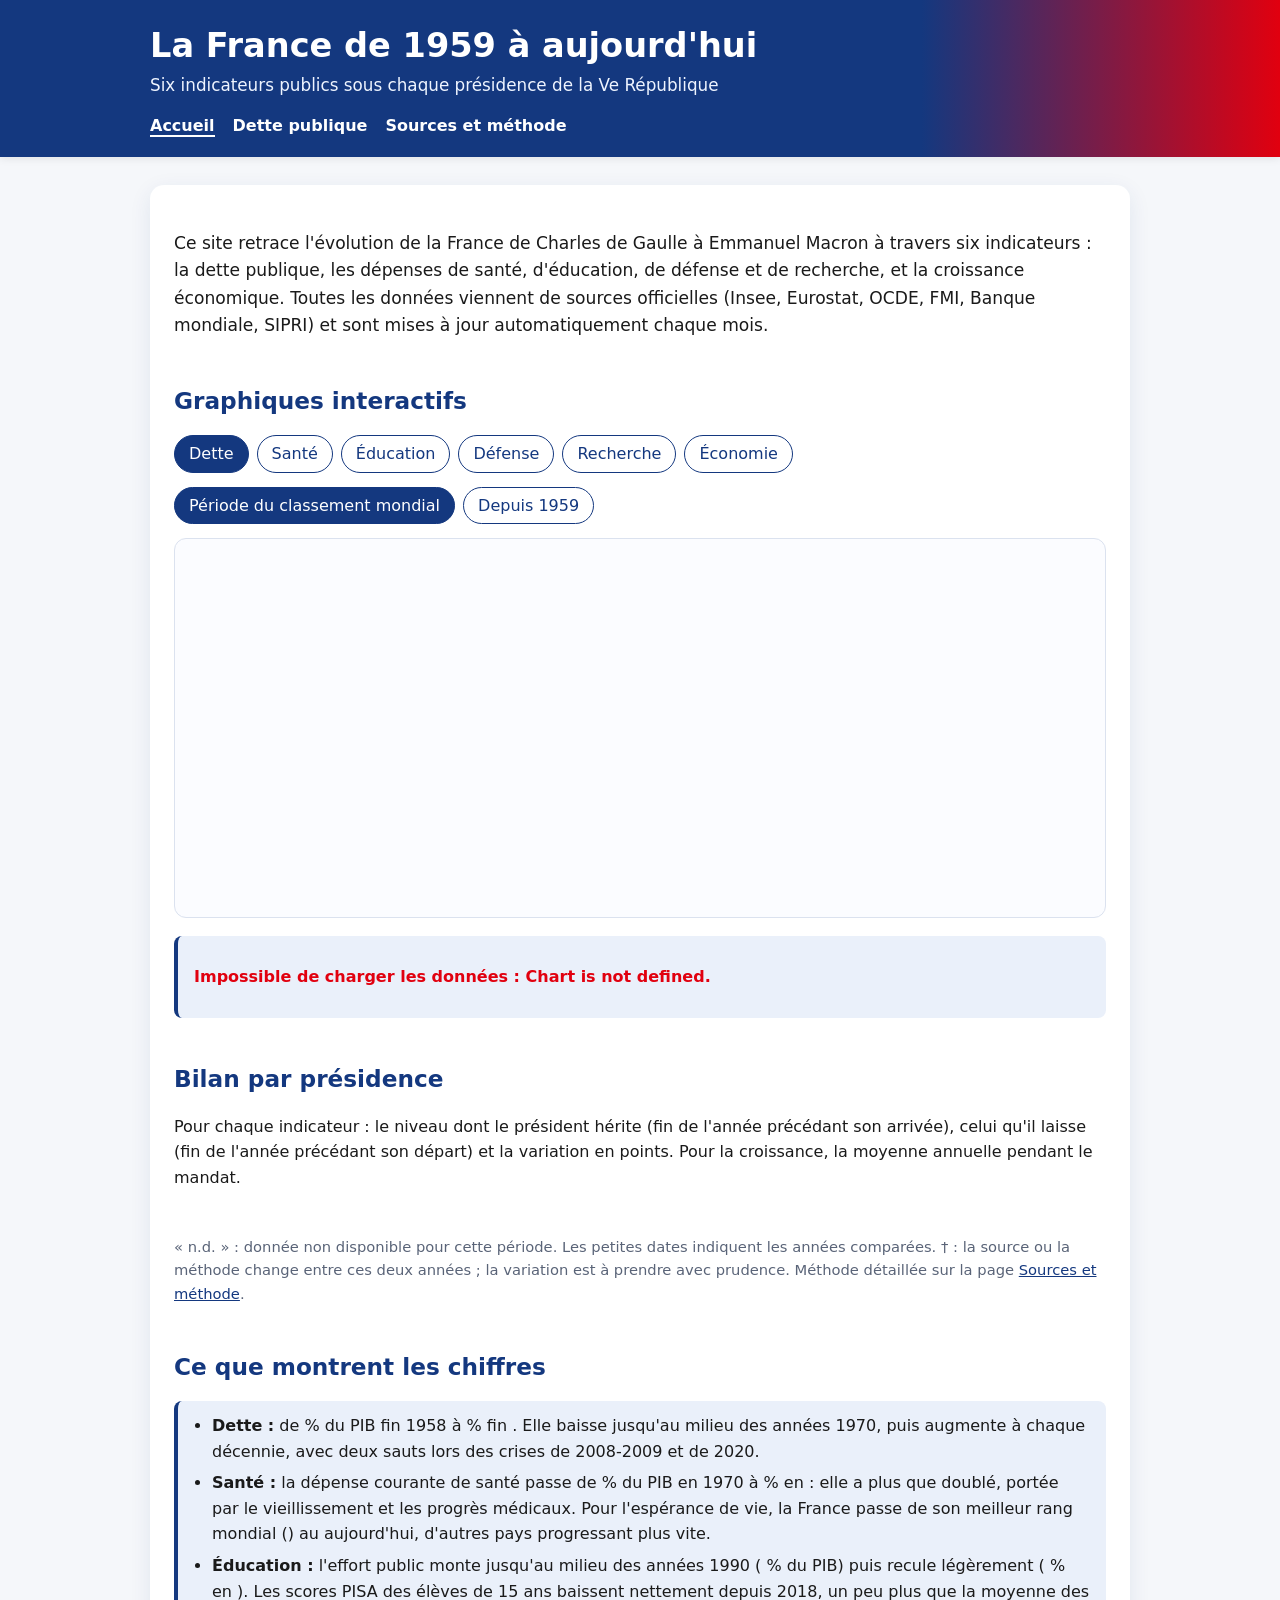
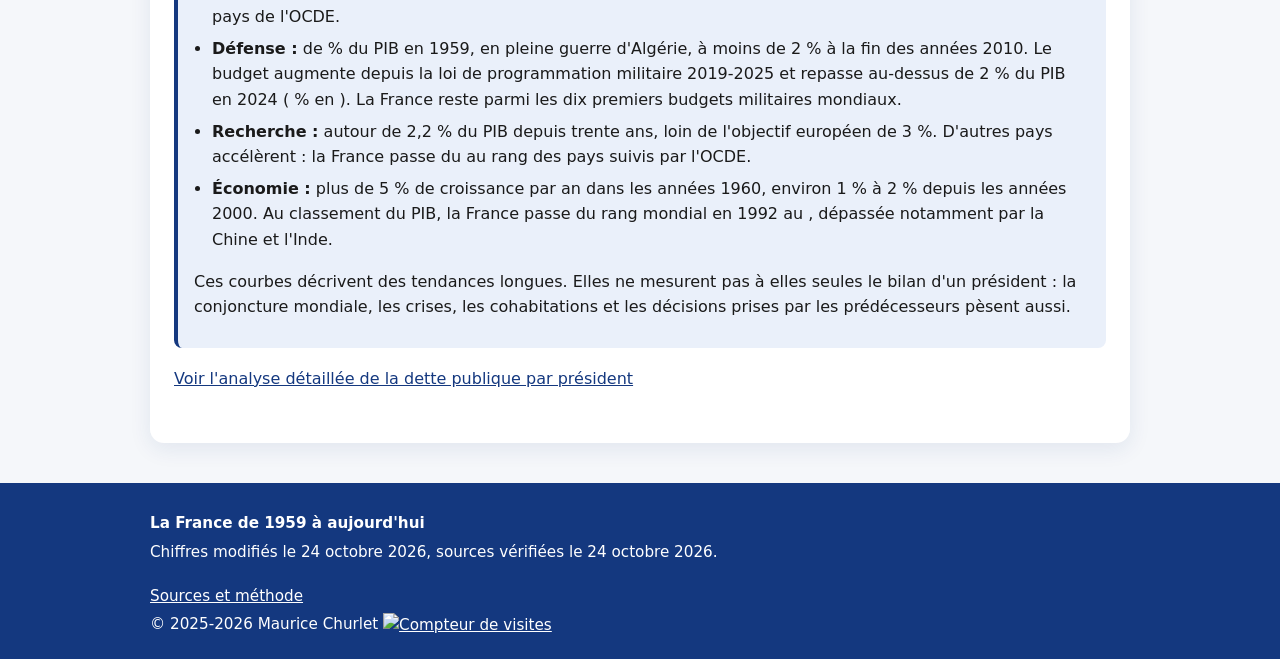
==== commit 6981f94e: "Graphiques et clips limités à la période du classement mondial - site : bouton « Période du classeme" ====
--- a/index.html
+++ b/index.html
@@ -74,6 +74,10 @@
       <button type="button" data-domaine="recherche" aria-pressed="false">Recherche</button>
       <button type="button" data-domaine="economie" aria-pressed="false">Économie</button>
     </div>
+    <div class="selecteur" id="periode" role="group" aria-label="Période affichée" hidden>
+      <button type="button" data-periode="classee" aria-pressed="true">Période du classement mondial</button>
+      <button type="button" data-periode="tout" aria-pressed="false">Depuis 1959</button>
+    </div>
     <div class="graphique"><canvas id="graphique" aria-label="Graphique de l'indicateur choisi" role="img"></canvas></div>
     <div id="explication" class="encadre"></div>
 
@@ -151,7 +155,7 @@
   economie: "La croissance du PIB en volume dépasse 5 % par an pendant les Trente Glorieuses, ralentit après les chocs pétroliers de 1973 et 1979, puis tourne autour de 1 % à 2 % depuis les années 2000, avec deux récessions (2009 et 2020). Le rang compare la taille des économies en dollars courants ; il dépend aussi des taux de change."
 };
 
-let donnees, graphiqueCourant;
+let donnees, graphiqueCourant, domaineCourant = "dette", periodeClassee = true;
 
 function chiffresCles(s) {
   const liste = FES.annees(s.valeurs);
@@ -168,10 +172,17 @@
 }
 
 function afficherDomaine(cle) {
+  domaineCourant = cle;
   const s = donnees.series[cle];
-  document.querySelectorAll(".selecteur button").forEach(b => b.setAttribute("aria-pressed", String(b.dataset.domaine === cle)));
+  document.querySelectorAll("[data-domaine]").forEach(b => b.setAttribute("aria-pressed", String(b.dataset.domaine === cle)));
+  // Le choix de période n'a de sens que pour les indicateurs qui ont un classement mondial.
+  const debut = FES.debutClassement(s);
+  const periode = document.getElementById("periode");
+  periode.hidden = !debut;
+  if (debut) periode.querySelector('[data-periode="classee"]').textContent = `Période du classement (depuis ${debut})`;
+  periode.querySelectorAll("button").forEach(b => b.setAttribute("aria-pressed", String((b.dataset.periode === "classee") === periodeClassee)));
   if (graphiqueCourant) graphiqueCourant.destroy();
-  graphiqueCourant = FES.graphique(document.getElementById("graphique"), donnees, cle);
+  graphiqueCourant = FES.graphique(document.getElementById("graphique"), donnees, cle, { periodeClassee });
   document.getElementById("explication").innerHTML =
     `<p>${EXPLICATIONS[cle]}</p><p>${chiffresCles(s)}</p>`
     + `<p class="discret">${s.note}${s.ruptures ? ` Ruptures de série : ${s.ruptures.join(", ")} (traits pointillés).` : ""}`
@@ -231,7 +242,11 @@
 FES.charger().then(d => {
   donnees = d;
   FES.afficherMiseAJour(d);
-  document.querySelectorAll(".selecteur button").forEach(b => b.addEventListener("click", () => afficherDomaine(b.dataset.domaine)));
+  document.querySelectorAll("[data-domaine]").forEach(b => b.addEventListener("click", () => afficherDomaine(b.dataset.domaine)));
+  document.querySelectorAll("[data-periode]").forEach(b => b.addEventListener("click", () => {
+    periodeClassee = b.dataset.periode === "classee";
+    afficherDomaine(domaineCourant);
+  }));
   afficherDomaine("dette");
   tableauBilans();
   remplirValeurs();
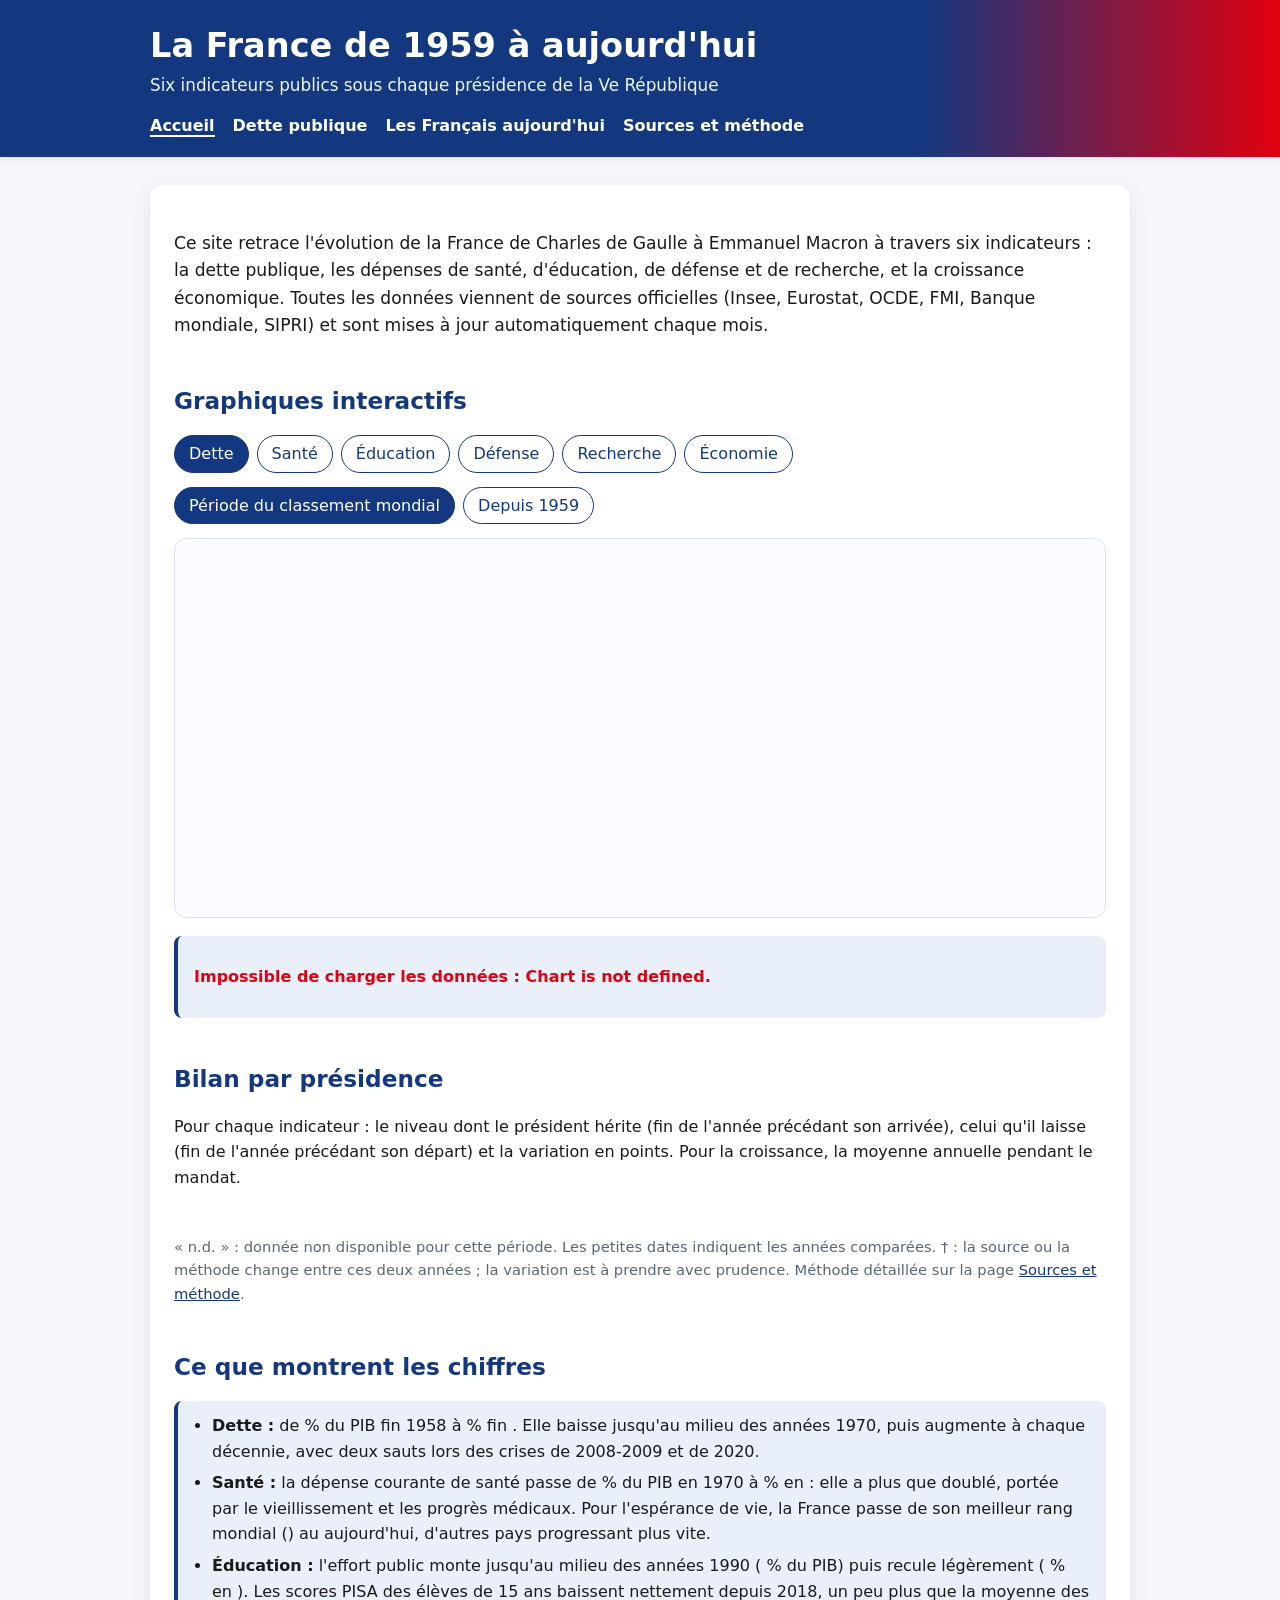
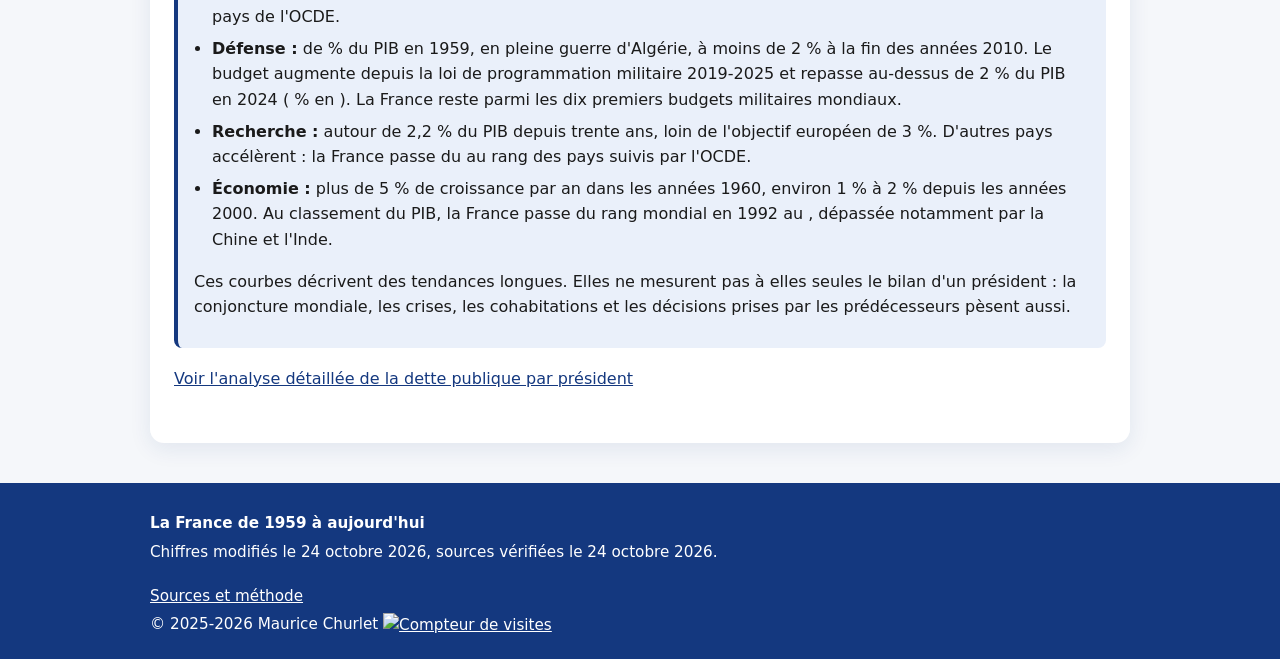
==== commit 559743ec: "Nouvelle page « Les Français aujourd'hui » et clips associés IDH (PNUD), niveau de vie (Banque mondi" ====
--- a/index.html
+++ b/index.html
@@ -51,6 +51,7 @@
         <ul>
           <li><a href="index.html" aria-current="page">Accueil</a></li>
           <li><a href="dette-publique-france-president.html">Dette publique</a></li>
+          <li><a href="les-francais-aujourdhui.html">Les Français aujourd'hui</a></li>
           <li><a href="sources.html">Sources et méthode</a></li>
         </ul>
       </nav>
